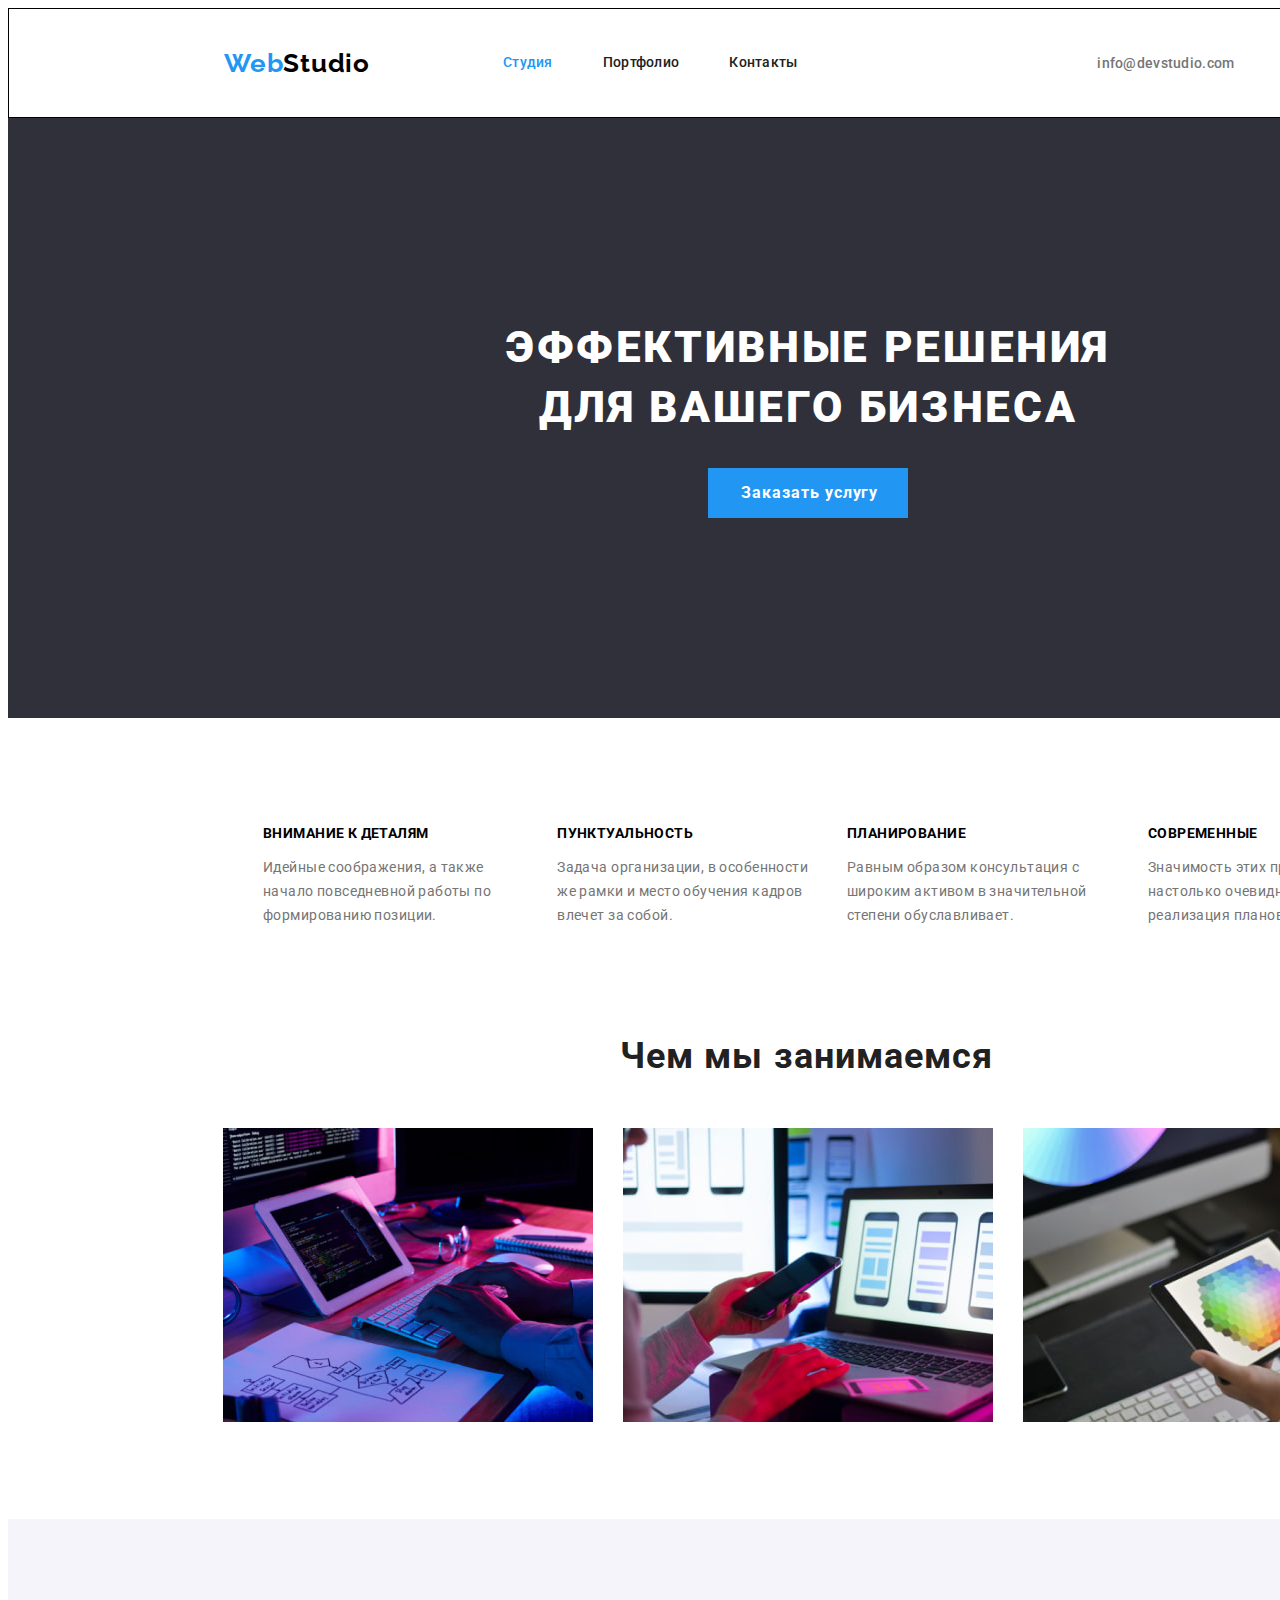
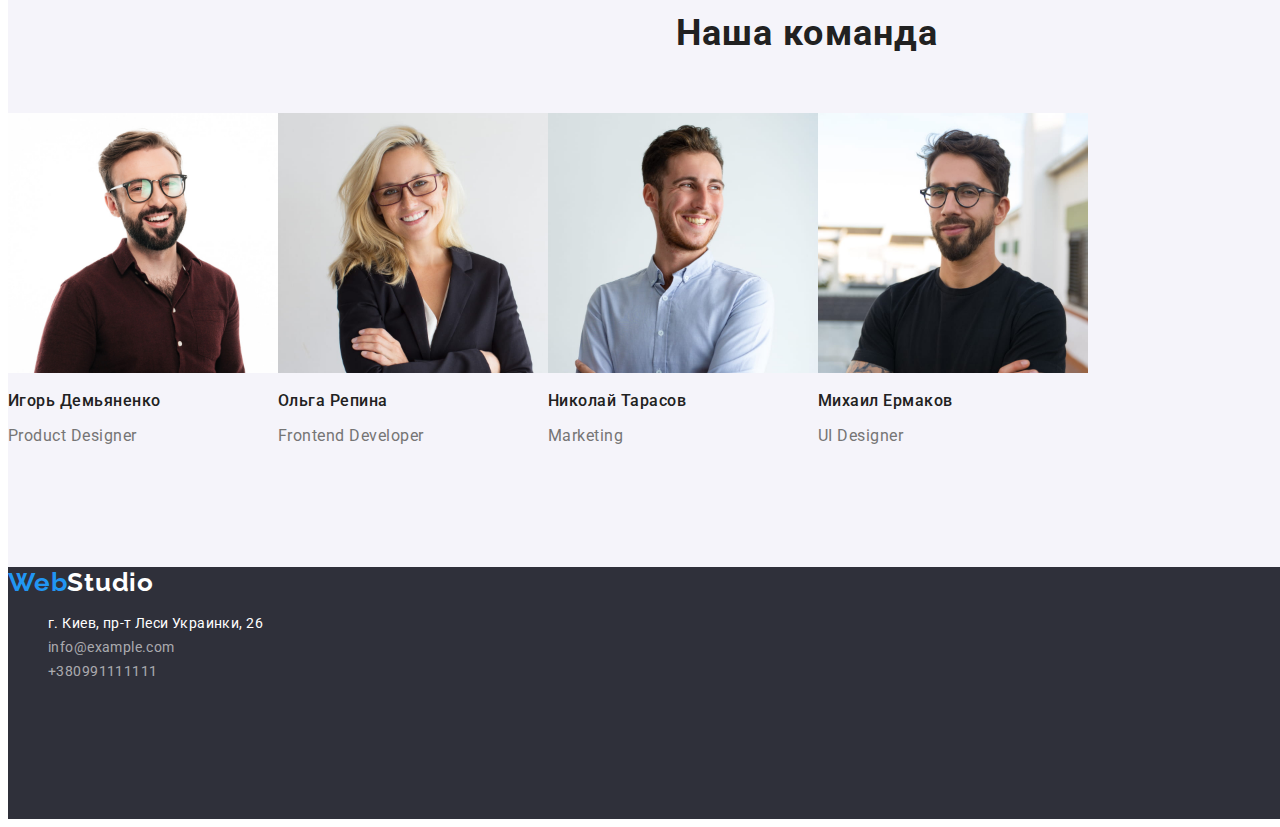
==== index.html @ cb97e9cb "fix" ====
<!DOCTYPE html>
<html lang="en">
<head>
    <meta charset="UTF-8">
    <meta http-equiv="X-UA-Compatible" content="IE=edge">
    <meta name="viewport" content="width=device-width, initial-scale=1.0">
    <title>Студия</title>
    <!-- Fonts -->
    <link
        href="https://fonts.googleapis.com/css2?family=Oleo+Script&family=Raleway:wght@700&family=Roboto:wght@400;500;700;900&display=swap"
        rel="stylesheet"
        />
    <!-- CSS -->
    <link rel="stylesheet" href="./css/styles.css">
</head>
<body >
   
<!-- main header -->
<header>
    <nav class="container nav-flex">
        <!-- main logo -->
        <a  class="studio link" href=""><span class="web link">Web</span>Studio</a>
        <!-- main list -->
        
        <ul class="site-nav list">
            <li class="item"><a class="header-link current link" href="./index.html">Студия</a></li>
            <li class="item"><a class="header-link link" href="./portfolio.html">Портфолио</a></li>
            <li class="item"><a class="header-link link" href="">Контакты</a></li>
        </ul>     
        <!-- main gmail and number -->
            <ul class="auth-nav list">
                <li class="item"><a class="header-number-link link" href="mailto:info@devstudio.com">info@devstudio.com</a></li>
                <li class="item"><a class="header-number-link link" href="tel:+380961111111">+380961111111</a></li>
            </ul>
    </nav>
</header>

<!-- main -->
<main>
        <!-- baner -->
        <section class="hero">
            <h1 class="decision">Эффективные решения <br> для вашего бизнеса</h1>
            <button class="services-button" type="button">Заказать услугу</button>
        </section>
    <!-- section work -->
        <section class="menu">
            <h2 class="visually-hidden">Наши приемущества</h2>
            <ul class="work-exp list">
                <li class="item">
                    <h3 class="h3-Benefits">Внимание к деталям</h3>
                    <p class="p-Benefits">
                        Идейные соображения, а также начало повседневной работы по формированию позиции.
                    </p>
                </li>

                <li class="item">
                    <h3 class="h3-Benefits">Пунктуальность</h3>
                    <p class="p-Benefits">
                        Задача организации, в особенности же рамки и место обучения кадров влечет за собой.
                    </p>
                </li>

                <li class="item">
                    <h3 class="h3-Benefits">Планирование</h3>
                    <p class="p-Benefits">
                        Равным образом консультация с широким активом в значительной степени обуславливает.
                    </p>
                </li>

                <li class="item">
                    <h3 class="h3-Benefits">Современные</h3>
                    <p class="p-Benefits">
                        Значимость этих проблем настолько очевидна, что реализация плановых заданий.
                    </p>
                </li>
            </ul>
        </section>
    <!-- section foto -->
    <section class="our-job">
        <h2 class="work">Чем мы занимаемся</h2>
        <ul class="our-work list">
        <li class="item"><img width="370" src="./image/box-1.1.jpg" alt="Програмирование" /></li>
        <li class="item"><img width="370" src="./image/box-2.1.jpg" alt="Общение с клиентами" /></li>
        <li class="item"><img width="370" src="./image/box-3.1.jpg" alt="Дизайн чево-либо" /></li>
        </ul>
    </section>
    <!-- section team -->
    <section class="team-block">
        <h2 class="team">Наша команда</h2>
        <ul class="tema-list list">
            <li class="item">
                <img width="270" src="./image/box-4.1.jpg" alt="Игорь Демьяненко" />
                <h3 class="name-team">Игорь Демьяненко</h3>
                <p class="position">Product Designer</p>
            </li>

            <li class="item">
                <img width="270" src="./image/box-5.1.jpg" alt="Ольга Репина" />
                <h3 class="name-team">Ольга Репина</h3>
                <p class="position">Frontend Developer</p>
            </li>

            <li class="item">
                <img width="270" src="./image/box-6.1.jpg" alt="Николай Тарасов" />
                <h3 class="name-team">Николай Тарасов</h3>
                <p class="position">Marketing</p>
            </li>

            <li class="item">
                <img width="270" src="./image/box-7.1.jpg" alt="Михаил Ермаков" />
                <h3 class="name-team">Михаил Ермаков</h3>
                <p class="position">UI Designer</p>
            </li>
            
        </ul>
    </section>
</main>

<!-- footer -->
<footer class="footer">

            <a class="studio-footer link" href=""><span class="web-footer link">Web</span>Studio</a>

    <address>
    
        <ul class="list">
            
            <li>
                <a class="maps link" href="https://goo.gl/maps/gABfswNxDDoZ95Qf6" target="_blank" rel="nofollow">г. Киев, пр-т Леси Украинки, 26</a>
            </li>

            <li>
                <a class="footer-number-link link" href="mailto:info@devstudio.com">info@example.com</a>
            </li>

            <li>
                <a class="footer-number-link link" href="tel:+380961111111">+380991111111</a>
            </li>
        </ul>
    </address>
</footer>
</body>
</html>
---- css/styles.css ----
:root{
 --primary-text-color:  #212121;
 --title-text-color:  #757575;
 --accent-color:  #2196F3;
 --button-color:  #F5F4FA;
}
body{
    font-family: 'Roboto', sans-serif;
    color: #000000;
    background-color: #fff;
    font-size: 14px;
    letter-spacing: 0.03em;
    width: 1600px;
}
/* ***************** */
*,
*::after,
*::before{
    box-sizing: border-box;
}
/* ***************** */
address{
    font-style: normal;
}
.list{
    list-style: none;
}
.link{
    text-decoration: none;
}
.visually-hidden {
    position: absolute;
    width: 1px;
    height: 1px;
    margin: -1px;
    border: 0;
    padding: 0;
    white-space: nowrap;
    clip-path: inset(100%);
    clip: rect(0 0 0 0);
    overflow: hidden;
}
/* --------------------------Button--------------------------------- */
.site-nav .header-link{
    color: var(--primary-text-color);
    display: block;
}
.site-nav .header-link:hover,
.site-nav .header-link:focus{
    color: var(--accent-color);
}
.site-nav .header-link.current{
    color: var(--accent-color);
}

.header-number-link{
    font-weight: 500;
    font-size: 14px;
    line-height: 1.14;
    letter-spacing: 0.02em;    
    color: var(--title-text-color);
}
.header-number-link:hover,
.header-number-link:focus{
    color: var(--accent-color);
}
.button-menu-section{
    font-family: 'Roboto', sans-serif;
    font-weight: 500;
    font-size: 16px;
    line-height: 1.62;
    letter-spacing: 0.03em;
    background-color: var(--button-color);
    color: var(--primary-text-color);
    border: 1px solid var(--button-color);
}
.button-menu-section:focus{
    background-color: var(--button-color);
    color: var(--primary-text-color);
    border: 1px solid #000000;
}
.button-menu-section:hover{
    background-color: var(--accent-color);
    color: #fff;
    border: 1px solid var(--accent-color);

}
/* ------------------------------------------------------index main------------------------------------------------- */



.web {
    font-family: 'Raleway';
    font-style: normal;
    font-weight: 700;
    font-size: 26px;
    line-height: 1.19;
    letter-spacing: 0.03em;
    color: var(--accent-color);
}

.studio{
    font-family: 'Raleway';
    font-style: normal;
    font-weight: 700;
    font-size: 26px;
    line-height: 1.19;
    letter-spacing: 0.03em;
    color: #000000;
}

/* all nav */
.nav-flex{
    display: flex;
    align-items: center;
    width: 1600px;
    border: 1px solid #000000;
}
/* ----------site nav---------- */
.site-nav {
    display: flex;
    margin-left: 93px;
}
.container{
    padding-left: 215px;
    padding-right: 215px;

}
.site-nav .item+.item {
    margin-left: 50px;
}
.site-nav {
    padding-top: 32px;
    padding-bottom: 32px;
    font-weight: 500;
    font-size: 14px;
    line-height: 1.14;
    letter-spacing: 0.02em;
}
/* --------auth nav--------- */
.auth-nav{
    display: flex;
    margin-left: auto;
}
.auth-nav .item + .item{
    margin-left: 50px;
}
/* ----------baner---------- */
.hero{
    background-color: #2F303A;
    width: 1600px;
    height: 600px;
}
.decision {
    text-align: center;
    padding: 200px 452px 30px 452px;
    margin: 0 0 0 0;
    font-weight: 900;
    font-size: 44px;
    line-height: 1.36;
    letter-spacing: 0.06em;
    text-transform: uppercase;
    color: #fff;
}
.services-button {
    margin: 0 700px 200px 700px;
    font-family: 'Roboto', sans-serif;
    background-color: var(--accent-color);
    color: #fff;
    border: 1px solid var(--accent-color);
    text-align: center;
    width: 200px;
    height: 50px;
    align-items: center;
    padding-left: 32px;
}

.services-button:hover,
.services-button:focus {
    background-color: #188CE8;
    color: #fff;
}
.services-button {

    font-weight: 700;
    font-size: 16px;
    line-height: 1.87;
    display: flex;
    letter-spacing: 0.06em;
    color: #FFFFFF;
}
/* ----------section work---------- */
.menu{
  margin: 94px 215px;
}
.work-exp{
display: flex;
}
.work-exp .item + .item{
    margin-left: 30px;
}
.h3-Benefits {
    font-weight: 700;
    font-size: 14px;
    line-height: 1.14;
    letter-spacing: 0.03em;
    text-transform: uppercase;
}
.p-Benefits {
    font-size: 14px;
    line-height: 1.71;
    letter-spacing: 0.03em;
    color: var(--title-text-color);
}
/* -----------our-job-------------- */
.our-job{
    margin: 94px 215px;
}
.work {
    font-size: 36px;
    line-height: 1.16;
    letter-spacing: 0.03em;
    color: var(--primary-text-color);
    width: 376px;
    height: 42px;
    margin: 94px 397px 50px 397px;
}

.our-work{
    margin: auto;
    padding: 0;
    display: flex;
}
.our-work .item + .item{
    margin-left: 30px;
    
}

.main{
    margin: 94px 215px;
}
.button-menu-p{
    margin-bottom: 34px;
}
/* ----------------team block------------------ */
.team-block {
    background-color: var(--button-color);
    width: 1600px;
    height: 648px;
}
.team{
    width: 264px;
    height: 42px;
    margin: auto;
    padding-top: 94px;
    padding-bottom: 50px;
    font-size: 36px;
    line-height: 1.16;
    letter-spacing: 0.03em;
    color: var(--primary-text-color);
    
}
.tema-list{


    margin: auto;
    padding: 50px 0 94px 0;
    display: flex;
}
.team-list .item+.item{
    margin-left: 30px;

}
.name-team{
    font-weight: 500;
    font-size: 16px;
    line-height: 1.18;
    letter-spacing: 0.03em;   
    color: var(--primary-text-color);
}
.position{
    font-size: 16px;
    line-height: 1.18;
    letter-spacing: 0.03em;
    color: var(--title-text-color);
}
/* -----------footer---------- */

.web-footer {
    font-family: 'Raleway';
    font-style: normal;
    font-weight: 700;
    font-size: 26px;
    line-height: 1.19;
    letter-spacing: 0.03em;
    color: var(--accent-color);
}
.studio-footer {
    font-family: 'Raleway';
    font-style: normal;
    font-weight: 700;
    font-size: 26px;
    line-height: 1,
        19;
    letter-spacing: 0.03em;
    color: #fff;}
.maps{
    font-weight: 400;
    font-size: 14px;
    line-height: 1.71;
    letter-spacing: 0.03em;
    color: #FFFFFF;
}
.maps:hover,
.maps:focus{
    color: var(--accent-color);
}
.footer-number-link {
    font-weight: 400;
    font-size: 14px;
    line-height: 1.71;
    letter-spacing: 0.03em;
    color: rgba(255, 255, 255, 0.6);
}
.footer-number-link:hover,
.footer-number-link:focus {
    color: var(--accent-color);
}
.footer {
    background-color: #2F303A;
    width: 1600px;
    height: 252px;
}
/* - */
.job{
    font-weight: 700;
    font-size: 18px;
    line-height: 2;
    letter-spacing: 0.06em;   
    color: var(--primary-text-color);
}  
 .sites{
    font-size: 16px;
    line-height: 1.87;
    letter-spacing: 0.03em;
    color: var(--title-text-color);
 }
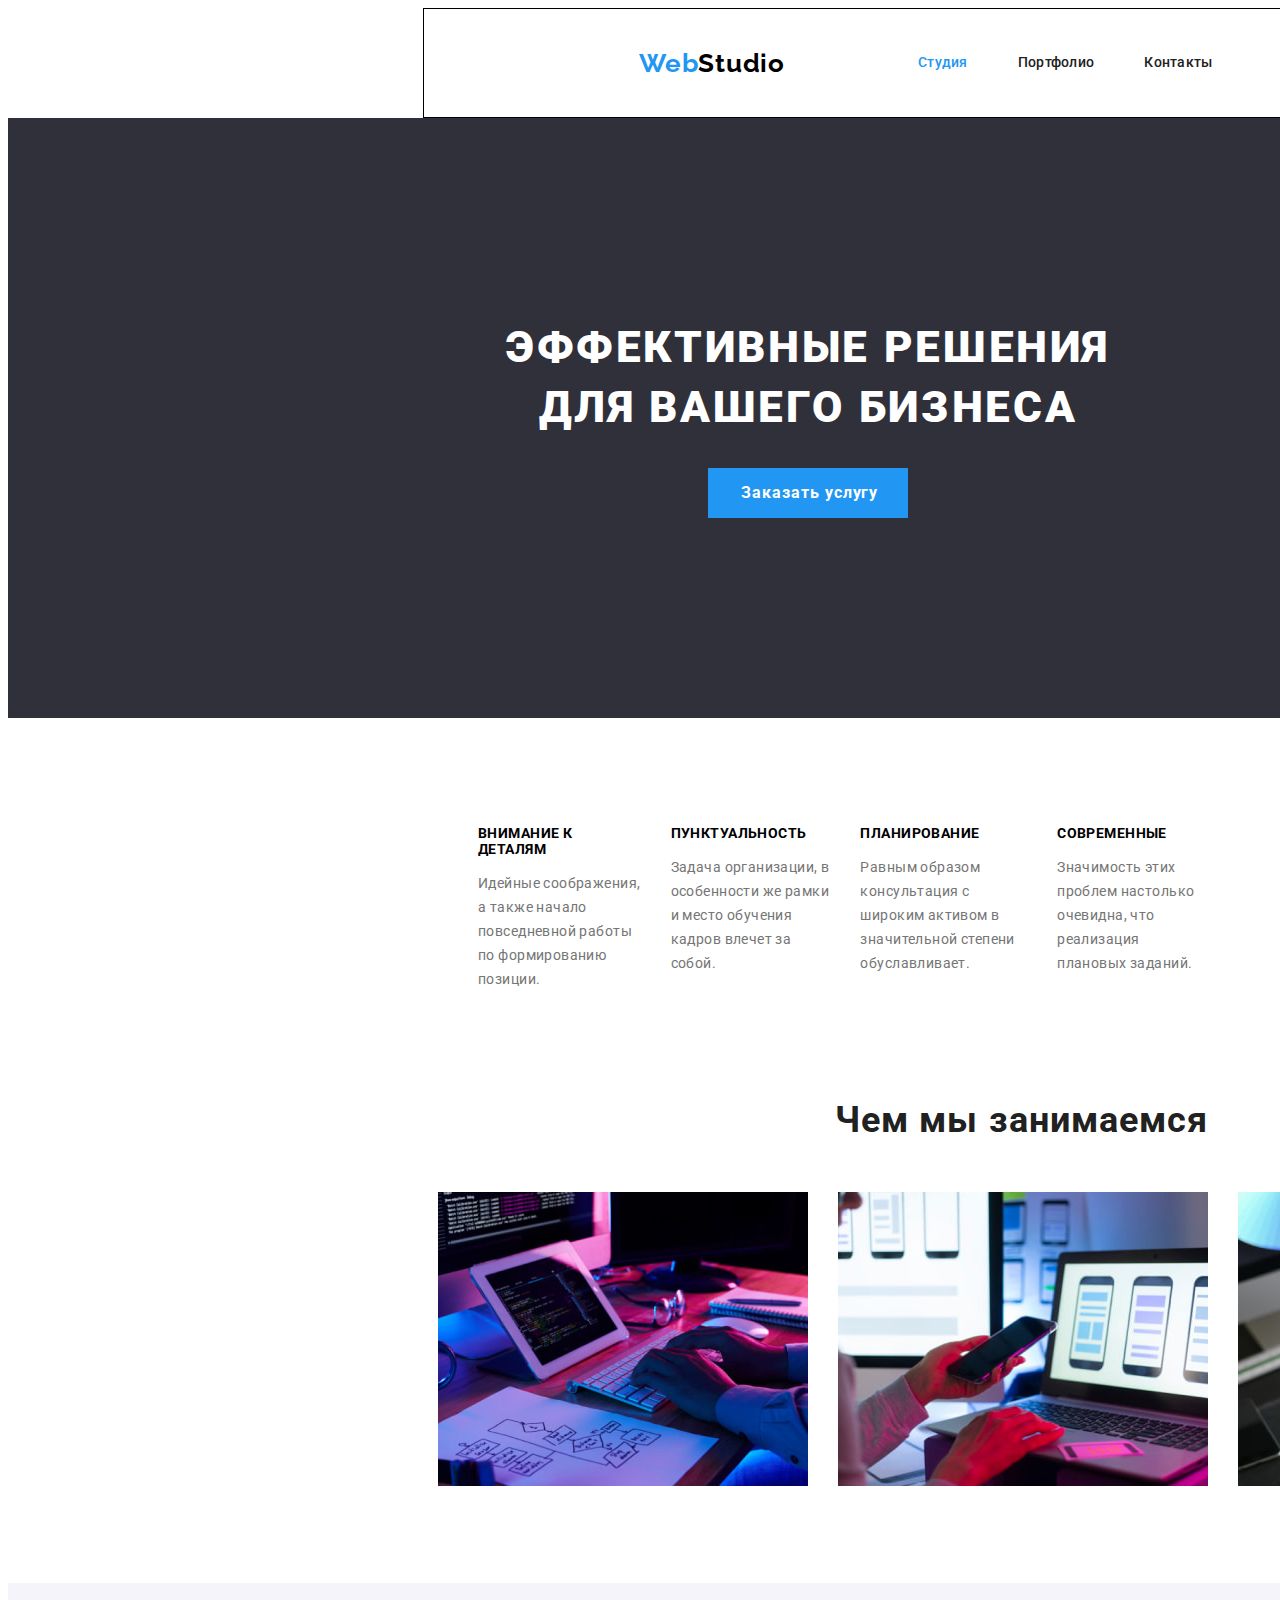
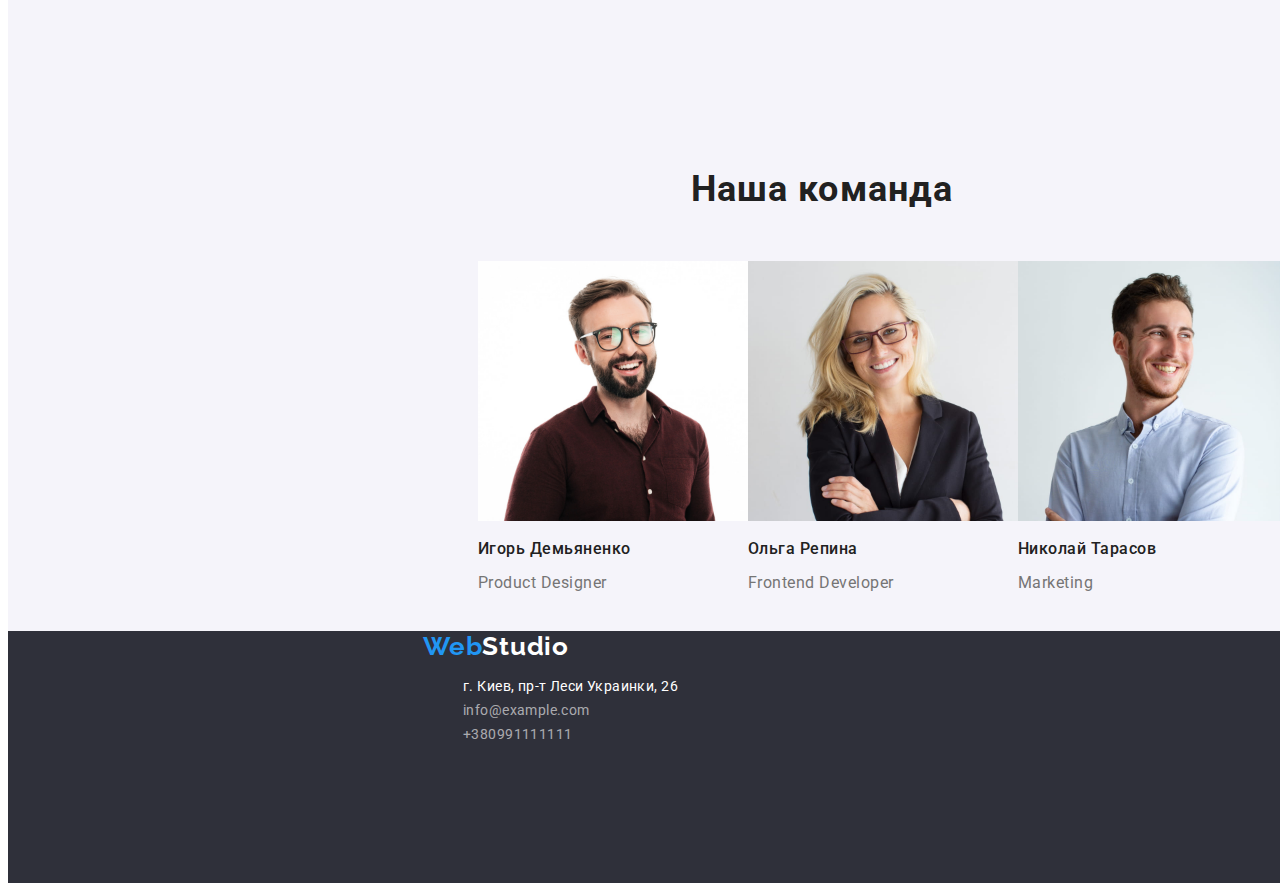
==== commit 93875b98: "fix" ====
--- a/index.html
+++ b/index.html
@@ -17,33 +17,38 @@
    
 <!-- main header -->
 <header>
-    <nav class="container nav-flex">
-        <!-- main logo -->
-        <a  class="studio link" href=""><span class="web link">Web</span>Studio</a>
-        <!-- main list -->
+    <div class="container">
+        <nav class="container nav-flex">
+            <!-- main logo -->
+            <a class="studio link" href=""><span class="web link">Web</span>Studio</a>
+            <!-- main list -->
         
-        <ul class="site-nav list">
-            <li class="item"><a class="header-link current link" href="./index.html">Студия</a></li>
-            <li class="item"><a class="header-link link" href="./portfolio.html">Портфолио</a></li>
-            <li class="item"><a class="header-link link" href="">Контакты</a></li>
-        </ul>     
-        <!-- main gmail and number -->
+            <ul class="site-nav list">
+                <li class="item"><a class="header-link current link" href="./index.html">Студия</a></li>
+                <li class="item"><a class="header-link link" href="./portfolio.html">Портфолио</a></li>
+                <li class="item"><a class="header-link link" href="">Контакты</a></li>
+            </ul>
+            <!-- main gmail and number -->
             <ul class="auth-nav list">
                 <li class="item"><a class="header-number-link link" href="mailto:info@devstudio.com">info@devstudio.com</a></li>
                 <li class="item"><a class="header-number-link link" href="tel:+380961111111">+380961111111</a></li>
             </ul>
-    </nav>
+        </nav>
+    </div>
 </header>
 
 <!-- main -->
 <main>
-        <!-- baner -->
-        <section class="hero">
+    <!-- baner -->
+    <section class="hero">
+        <div>
             <h1 class="decision">Эффективные решения <br> для вашего бизнеса</h1>
             <button class="services-button" type="button">Заказать услугу</button>
-        </section>
+        </div>
+    </section>
     <!-- section work -->
-        <section class="menu">
+    <section class="menu">
+        <div class="container">
             <h2 class="visually-hidden">Наши приемущества</h2>
             <ul class="work-exp list">
                 <li class="item">
@@ -52,21 +57,21 @@
                         Идейные соображения, а также начало повседневной работы по формированию позиции.
                     </p>
                 </li>
-
+            
                 <li class="item">
                     <h3 class="h3-Benefits">Пунктуальность</h3>
                     <p class="p-Benefits">
                         Задача организации, в особенности же рамки и место обучения кадров влечет за собой.
                     </p>
                 </li>
-
+            
                 <li class="item">
                     <h3 class="h3-Benefits">Планирование</h3>
                     <p class="p-Benefits">
                         Равным образом консультация с широким активом в значительной степени обуславливает.
                     </p>
                 </li>
-
+            
                 <li class="item">
                     <h3 class="h3-Benefits">Современные</h3>
                     <p class="p-Benefits">
@@ -74,70 +79,77 @@
                     </p>
                 </li>
             </ul>
-        </section>
+        </div>
+    </section>
     <!-- section foto -->
     <section class="our-job">
-        <h2 class="work">Чем мы занимаемся</h2>
-        <ul class="our-work list">
-        <li class="item"><img width="370" src="./image/box-1.1.jpg" alt="Програмирование" /></li>
-        <li class="item"><img width="370" src="./image/box-2.1.jpg" alt="Общение с клиентами" /></li>
-        <li class="item"><img width="370" src="./image/box-3.1.jpg" alt="Дизайн чево-либо" /></li>
-        </ul>
+        <div class="container">
+            <h2 class="work">Чем мы занимаемся</h2>
+            <ul class="our-work list">
+                <li class="item"><img width="370" src="./image/box-1.1.jpg" alt="Програмирование" /></li>
+                <li class="item"><img width="370" src="./image/box-2.1.jpg" alt="Общение с клиентами" /></li>
+                <li class="item"><img width="370" src="./image/box-3.1.jpg" alt="Дизайн чево-либо" /></li>
+            </ul>
+        </div>
     </section>
     <!-- section team -->
     <section class="team-block">
-        <h2 class="team">Наша команда</h2>
-        <ul class="tema-list list">
-            <li class="item">
-                <img width="270" src="./image/box-4.1.jpg" alt="Игорь Демьяненко" />
-                <h3 class="name-team">Игорь Демьяненко</h3>
-                <p class="position">Product Designer</p>
-            </li>
-
-            <li class="item">
-                <img width="270" src="./image/box-5.1.jpg" alt="Ольга Репина" />
-                <h3 class="name-team">Ольга Репина</h3>
-                <p class="position">Frontend Developer</p>
-            </li>
-
-            <li class="item">
-                <img width="270" src="./image/box-6.1.jpg" alt="Николай Тарасов" />
-                <h3 class="name-team">Николай Тарасов</h3>
-                <p class="position">Marketing</p>
-            </li>
-
-            <li class="item">
-                <img width="270" src="./image/box-7.1.jpg" alt="Михаил Ермаков" />
-                <h3 class="name-team">Михаил Ермаков</h3>
-                <p class="position">UI Designer</p>
-            </li>
+        <div class="container">
+            <h2 class="team">Наша команда</h2>
+            <ul class="tema-list list">
+                <li class="item">
+                    <img width="270" src="./image/box-4.1.jpg" alt="Игорь Демьяненко" />
+                    <h3 class="name-team">Игорь Демьяненко</h3>
+                    <p class="position">Product Designer</p>
+                </li>
             
-        </ul>
+                <li class="item">
+                    <img width="270" src="./image/box-5.1.jpg" alt="Ольга Репина" />
+                    <h3 class="name-team">Ольга Репина</h3>
+                    <p class="position">Frontend Developer</p>
+                </li>
+            
+                <li class="item">
+                    <img width="270" src="./image/box-6.1.jpg" alt="Николай Тарасов" />
+                    <h3 class="name-team">Николай Тарасов</h3>
+                    <p class="position">Marketing</p>
+                </li>
+            
+                <li class="item">
+                    <img width="270" src="./image/box-7.1.jpg" alt="Михаил Ермаков" />
+                    <h3 class="name-team">Михаил Ермаков</h3>
+                    <p class="position">UI Designer</p>
+                </li>
+            
+            </ul>
+        </div>
     </section>
 </main>
 
 <!-- footer -->
 <footer class="footer">
-
+        <div class="container">
             <a class="studio-footer link" href=""><span class="web-footer link">Web</span>Studio</a>
-
-    <address>
-    
-        <ul class="list">
             
-            <li>
-                <a class="maps link" href="https://goo.gl/maps/gABfswNxDDoZ95Qf6" target="_blank" rel="nofollow">г. Киев, пр-т Леси Украинки, 26</a>
-            </li>
-
-            <li>
-                <a class="footer-number-link link" href="mailto:info@devstudio.com">info@example.com</a>
-            </li>
-
-            <li>
-                <a class="footer-number-link link" href="tel:+380961111111">+380991111111</a>
-            </li>
-        </ul>
-    </address>
+            <address>
+            
+                <ul class="list">
+            
+                    <li>
+                        <a class="maps link" href="https://goo.gl/maps/gABfswNxDDoZ95Qf6" target="_blank" rel="nofollow">г. Киев,
+                            пр-т Леси Украинки, 26</a>
+                    </li>
+            
+                    <li>
+                        <a class="footer-number-link link" href="mailto:info@devstudio.com">info@example.com</a>
+                    </li>
+            
+                    <li>
+                        <a class="footer-number-link link" href="tel:+380961111111">+380991111111</a>
+                    </li>
+                </ul>
+            </address>
+        </div>
 </footer>
 </body>
 </html>--- a/css/styles.css
+++ b/css/styles.css
@@ -11,6 +11,11 @@
     font-size: 14px;
     letter-spacing: 0.03em;
     width: 1600px;
+}
+.container {
+    width: 1200px;
+    padding: 0 15px;
+    margin: 0 auto;
 }
 /* ***************** */
 *,
@@ -64,27 +69,7 @@
 .header-number-link:focus{
     color: var(--accent-color);
 }
-.button-menu-section{
-    font-family: 'Roboto', sans-serif;
-    font-weight: 500;
-    font-size: 16px;
-    line-height: 1.62;
-    letter-spacing: 0.03em;
-    background-color: var(--button-color);
-    color: var(--primary-text-color);
-    border: 1px solid var(--button-color);
-}
-.button-menu-section:focus{
-    background-color: var(--button-color);
-    color: var(--primary-text-color);
-    border: 1px solid #000000;
-}
-.button-menu-section:hover{
-    background-color: var(--accent-color);
-    color: #fff;
-    border: 1px solid var(--accent-color);
-
-}
+
 /* ------------------------------------------------------index main------------------------------------------------- */
 
 
@@ -245,6 +230,7 @@
 /* ----------------team block------------------ */
 .team-block {
     background-color: var(--button-color);
+    padding: 186px 215px 94px 215px;
     width: 1600px;
     height: 648px;
 }
@@ -252,23 +238,21 @@
     width: 264px;
     height: 42px;
     margin: auto;
-    padding-top: 94px;
-    padding-bottom: 50px;
+    margin-bottom: 50px;
     font-size: 36px;
     line-height: 1.16;
     letter-spacing: 0.03em;
     color: var(--primary-text-color);
     
 }
+
 .tema-list{
-
-
-    margin: auto;
-    padding: 50px 0 94px 0;
-    display: flex;
-}
-.team-list .item+.item{
-    margin-left: 30px;
+display: flex;
+
+
+}
+.team-list .item:last-child{
+    margin-right: 30px;
 
 }
 .name-team{
@@ -331,6 +315,66 @@
     width: 1600px;
     height: 252px;
 }
+/* ----------------------portfolio-------------- */
+
+/* button--------------- */
+.button-section{
+    padding-top: 94px;
+    padding-bottom: 34px;
+}
+.button-section .list{
+    display: flex;
+    align-items: center;
+    justify-content: center;
+}
+.button-section .filter-button{
+    margin-right: 8px;
+}
+
+.filter-button {
+    padding: 6px 22px;
+    font-family: 'Roboto', sans-serif;
+    font-weight: 500;
+    font-size: 16px;
+    line-height: 1.62;
+    letter-spacing: 0.03em;
+    background-color: var(--button-color);
+    color: var(--primary-text-color);
+    border: 1px solid var(--button-color);
+}
+
+.filter-button:focus {
+    background-color: var(--button-color);
+    color: var(--primary-text-color);
+    border: 1px solid #000000;
+}
+
+.filter-button:hover {
+    background-color: var(--accent-color);
+    color: #fff;
+    border: 1px solid var(--accent-color);
+
+}
+/* --------job-list---------- */
+.job-container {
+    width: 1230px;
+    padding-left: 15px;
+    padding-right: 15px;
+    margin-right: auto;
+    margin-left: auto;
+}
+.job-list{
+    display: flex;
+    flex-wrap: wrap;
+}
+.job-item{
+    width: 370px;
+    margin-right: 30px;
+}
+.job-item:nth-child(3n) {
+    margin-right: 0px;
+}
+
 /* - */
 .job{
     font-weight: 700;
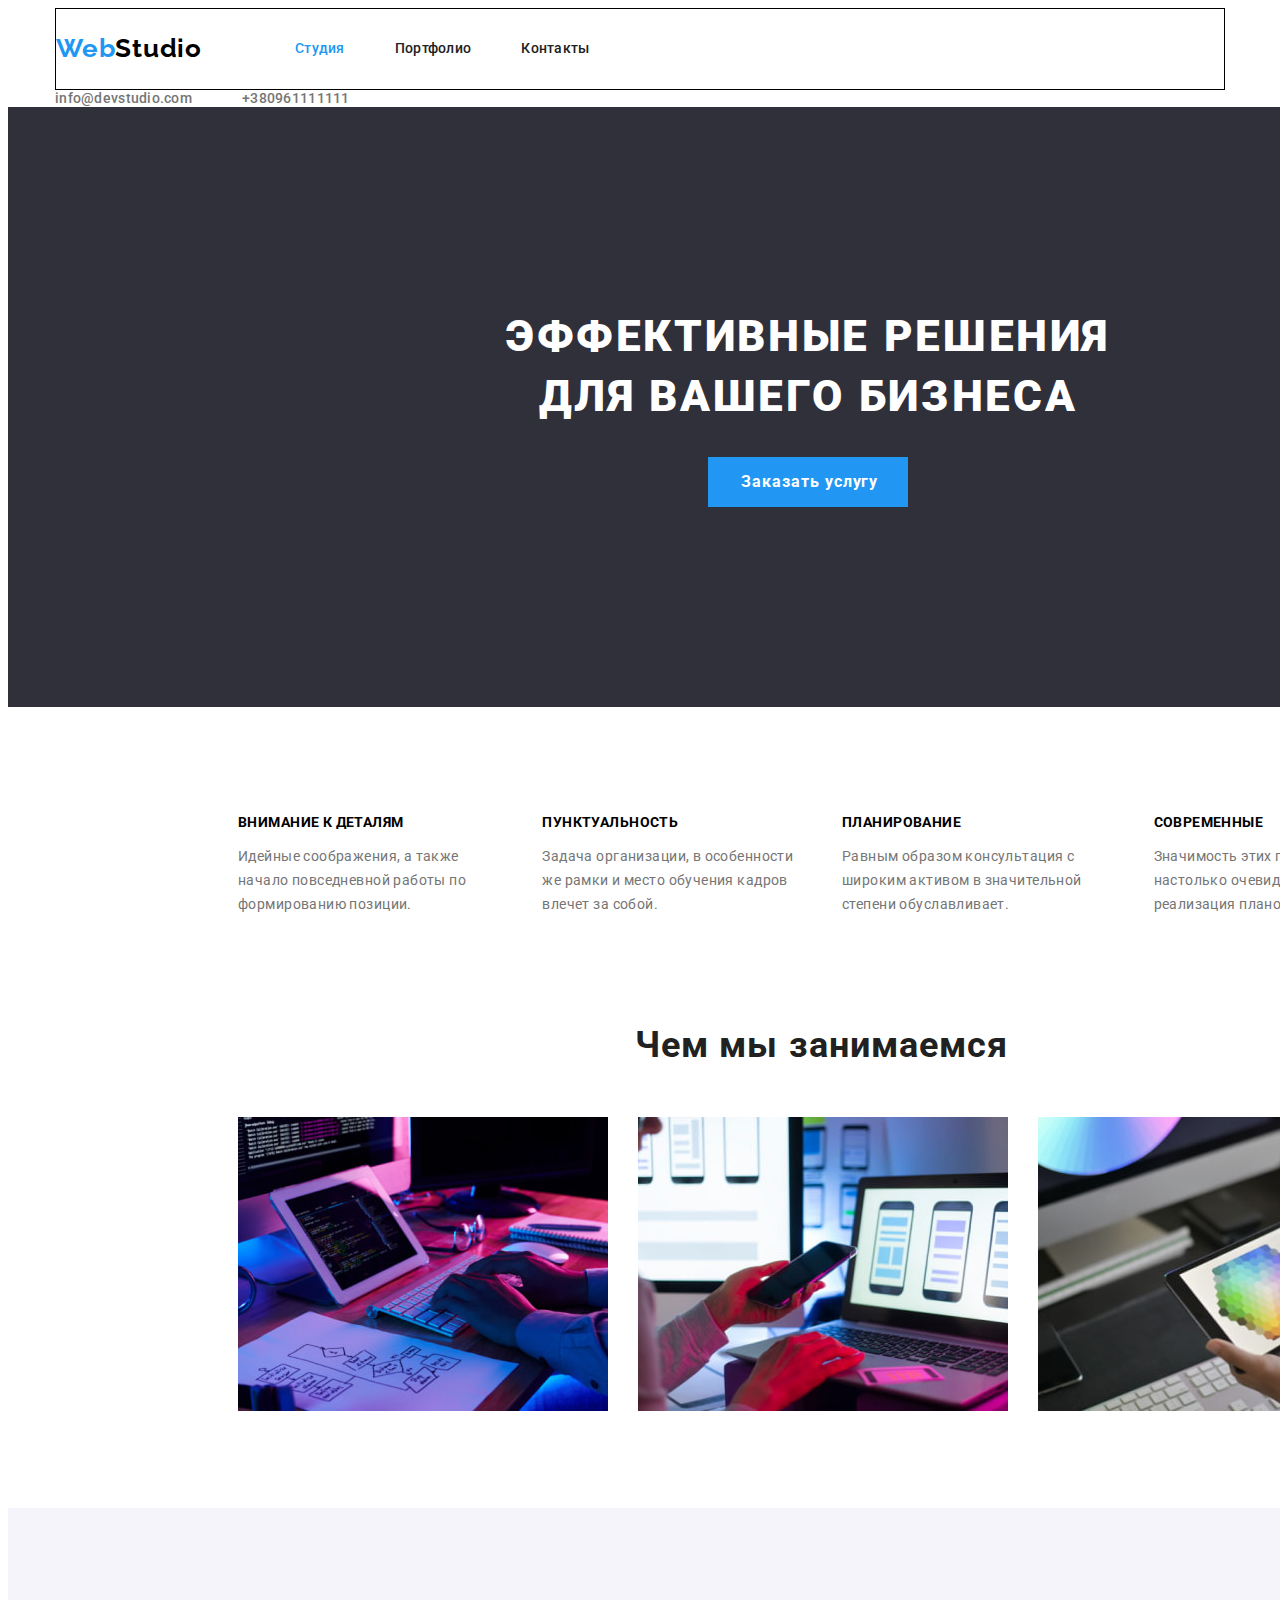
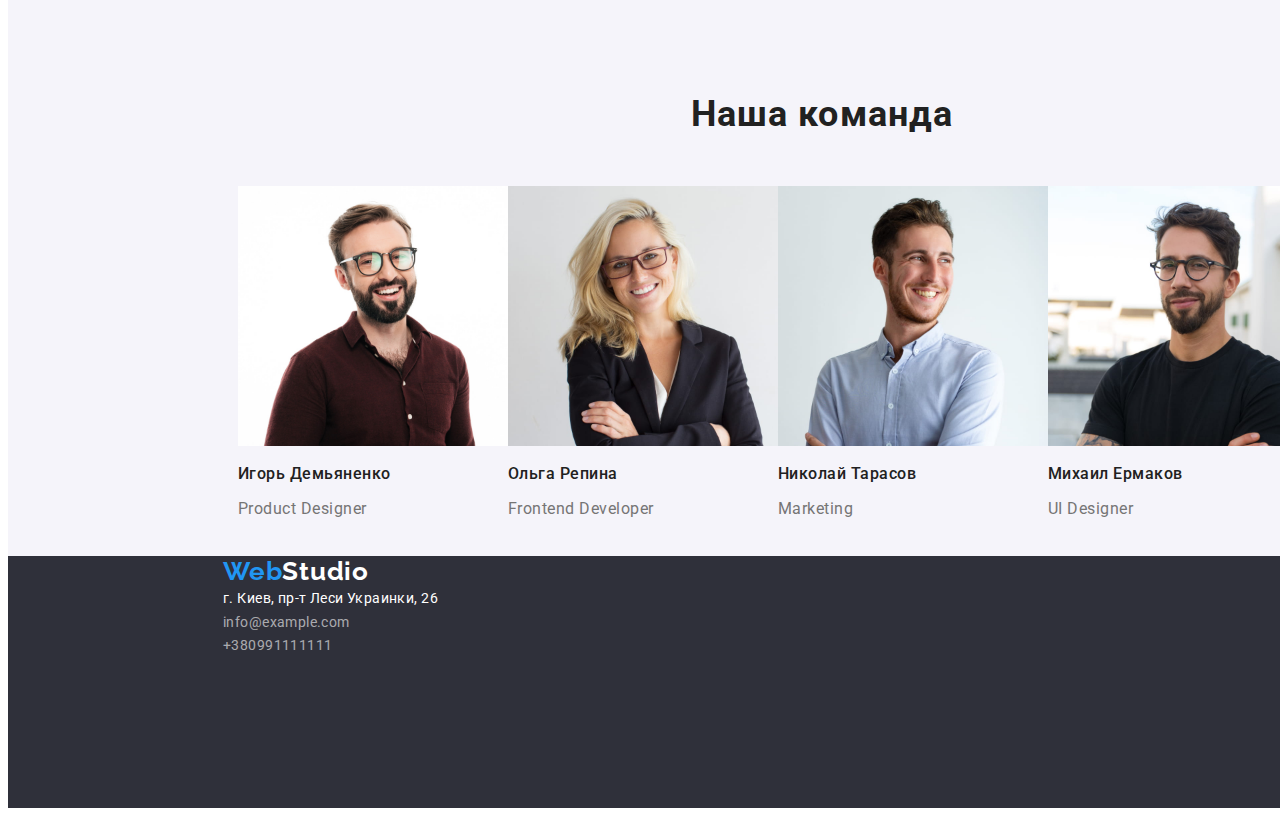
==== commit 9153f522: "fix" ====
--- a/index.html
+++ b/index.html
@@ -18,7 +18,7 @@
 <!-- main header -->
 <header>
     <div class="container">
-        <nav class="container nav-flex">
+        <nav class="nav-flex">
             <!-- main logo -->
             <a class="studio link" href=""><span class="web link">Web</span>Studio</a>
             <!-- main list -->
@@ -28,12 +28,12 @@
                 <li class="item"><a class="header-link link" href="./portfolio.html">Портфолио</a></li>
                 <li class="item"><a class="header-link link" href="">Контакты</a></li>
             </ul>
+        </nav>
             <!-- main gmail and number -->
             <ul class="auth-nav list">
                 <li class="item"><a class="header-number-link link" href="mailto:info@devstudio.com">info@devstudio.com</a></li>
                 <li class="item"><a class="header-number-link link" href="tel:+380961111111">+380961111111</a></li>
             </ul>
-        </nav>
     </div>
 </header>
 
--- a/css/styles.css
+++ b/css/styles.css
@@ -10,7 +10,6 @@
     background-color: #fff;
     font-size: 14px;
     letter-spacing: 0.03em;
-    width: 1600px;
 }
 .container {
     width: 1200px;
@@ -29,6 +28,8 @@
 }
 .list{
     list-style: none;
+    padding-left: 0;
+    margin: 0;
 }
 .link{
     text-decoration: none;
@@ -75,6 +76,8 @@
 
 
 .web {
+    padding-top: 24px;
+    padding-bottom: 25px;
     font-family: 'Raleway';
     font-style: normal;
     font-weight: 700;
@@ -85,6 +88,8 @@
 }
 
 .studio{
+    padding-top: 24px;
+    padding-bottom: 25px;
     font-family: 'Raleway';
     font-style: normal;
     font-weight: 700;
@@ -95,33 +100,25 @@
 }
 
 /* all nav */
+
 .nav-flex{
     display: flex;
     align-items: center;
-    width: 1600px;
     border: 1px solid #000000;
 }
 /* ----------site nav---------- */
 .site-nav {
     display: flex;
     margin-left: 93px;
-}
-.container{
-    padding-left: 215px;
-    padding-right: 215px;
-
+    font-weight: 500;
+    font-size: 14px;
+    line-height: 1.14;
+    letter-spacing: 0.02em;
 }
 .site-nav .item+.item {
     margin-left: 50px;
 }
-.site-nav {
-    padding-top: 32px;
-    padding-bottom: 32px;
-    font-weight: 500;
-    font-size: 14px;
-    line-height: 1.14;
-    letter-spacing: 0.02em;
-}
+
 /* --------auth nav--------- */
 .auth-nav{
     display: flex;
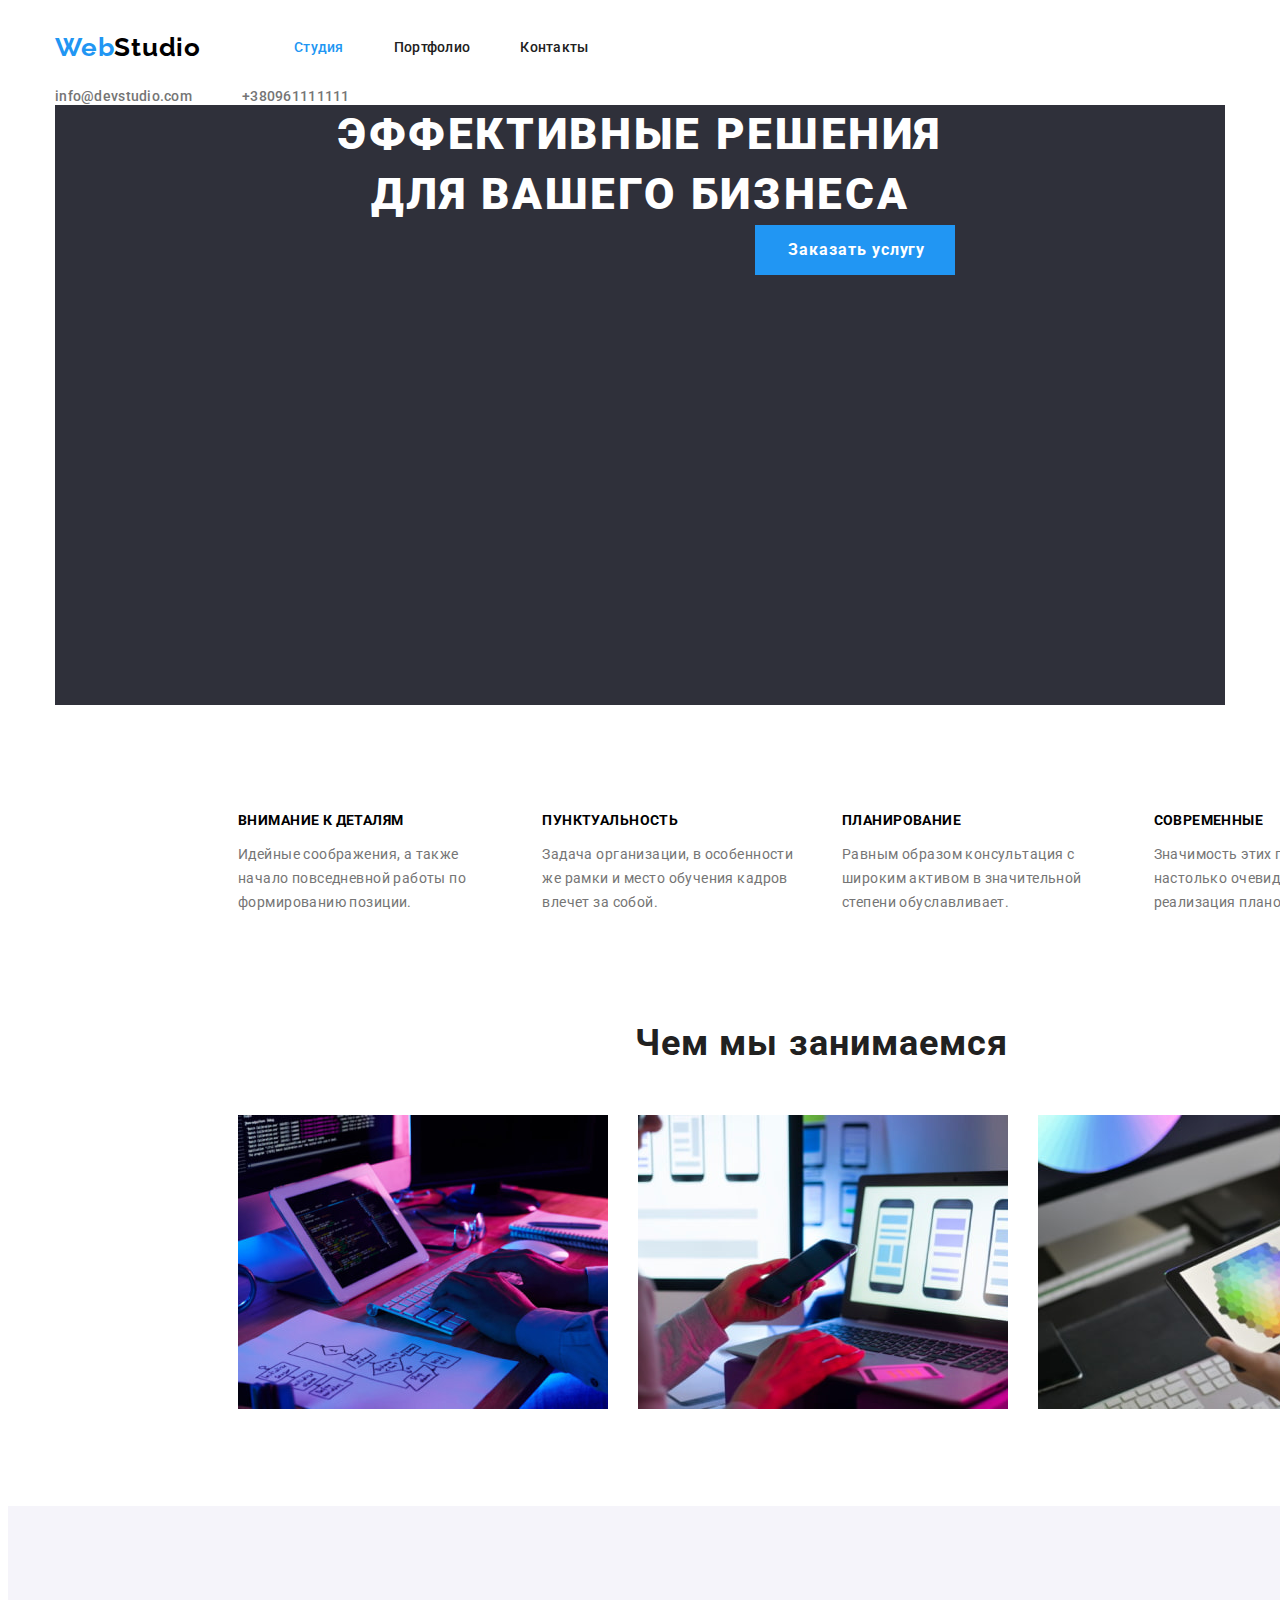
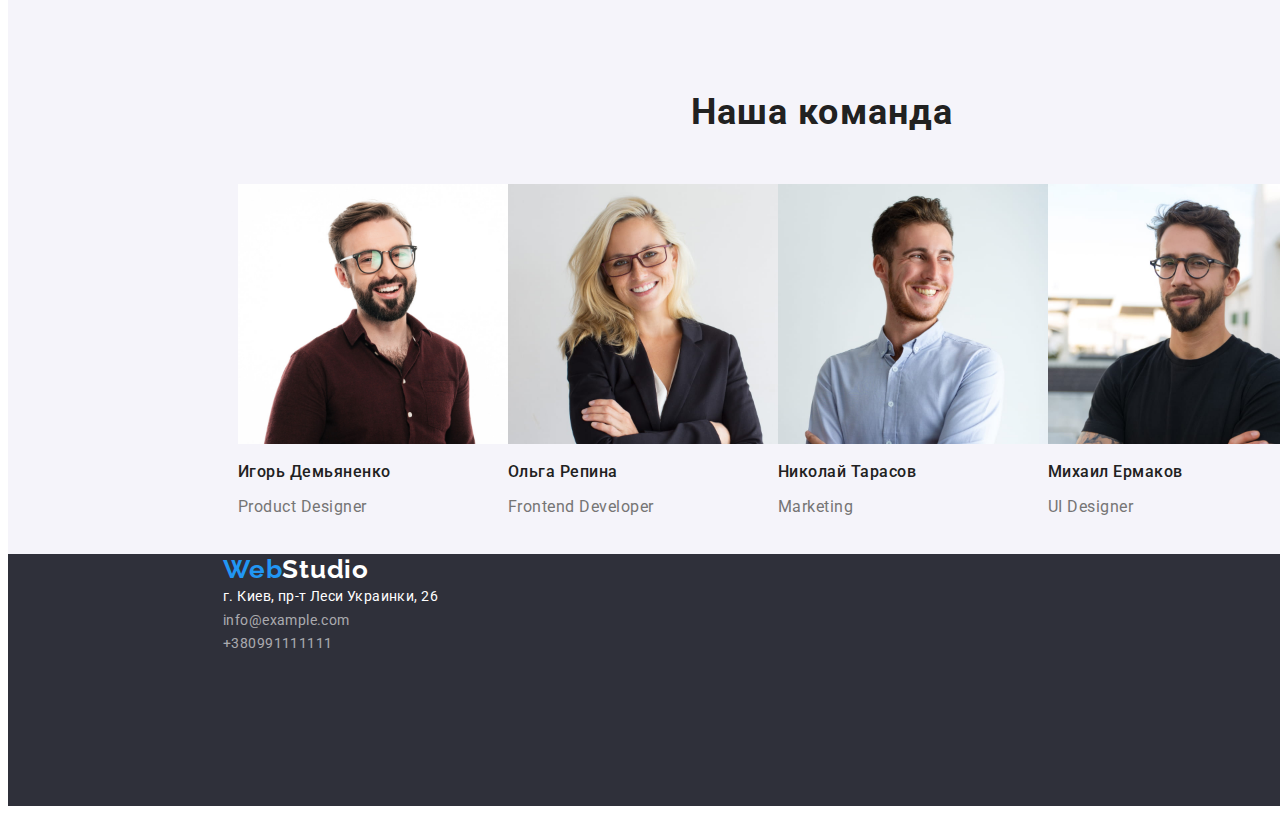
==== commit 7708f6be: "fix" ====
--- a/index.html
+++ b/index.html
@@ -40,12 +40,12 @@
 <!-- main -->
 <main>
     <!-- baner -->
+    <div class="container">
     <section class="hero">
-        <div>
             <h1 class="decision">Эффективные решения <br> для вашего бизнеса</h1>
             <button class="services-button" type="button">Заказать услугу</button>
-        </div>
     </section>
+    </div>
     <!-- section work -->
     <section class="menu">
         <div class="container">
--- a/css/styles.css
+++ b/css/styles.css
@@ -100,11 +100,10 @@
 }
 
 /* all nav */
-
 .nav-flex{
     display: flex;
     align-items: center;
-    border: 1px solid #000000;
+
 }
 /* ----------site nav---------- */
 .site-nav {
@@ -122,20 +121,18 @@
 /* --------auth nav--------- */
 .auth-nav{
     display: flex;
-    margin-left: auto;
-}
-.auth-nav .item + .item{
+    align-items: center;
+}
+.auth-nav .item+.item {
     margin-left: 50px;
 }
 /* ----------baner---------- */
 .hero{
     background-color: #2F303A;
-    width: 1600px;
     height: 600px;
 }
 .decision {
     text-align: center;
-    padding: 200px 452px 30px 452px;
     margin: 0 0 0 0;
     font-weight: 900;
     font-size: 44px;
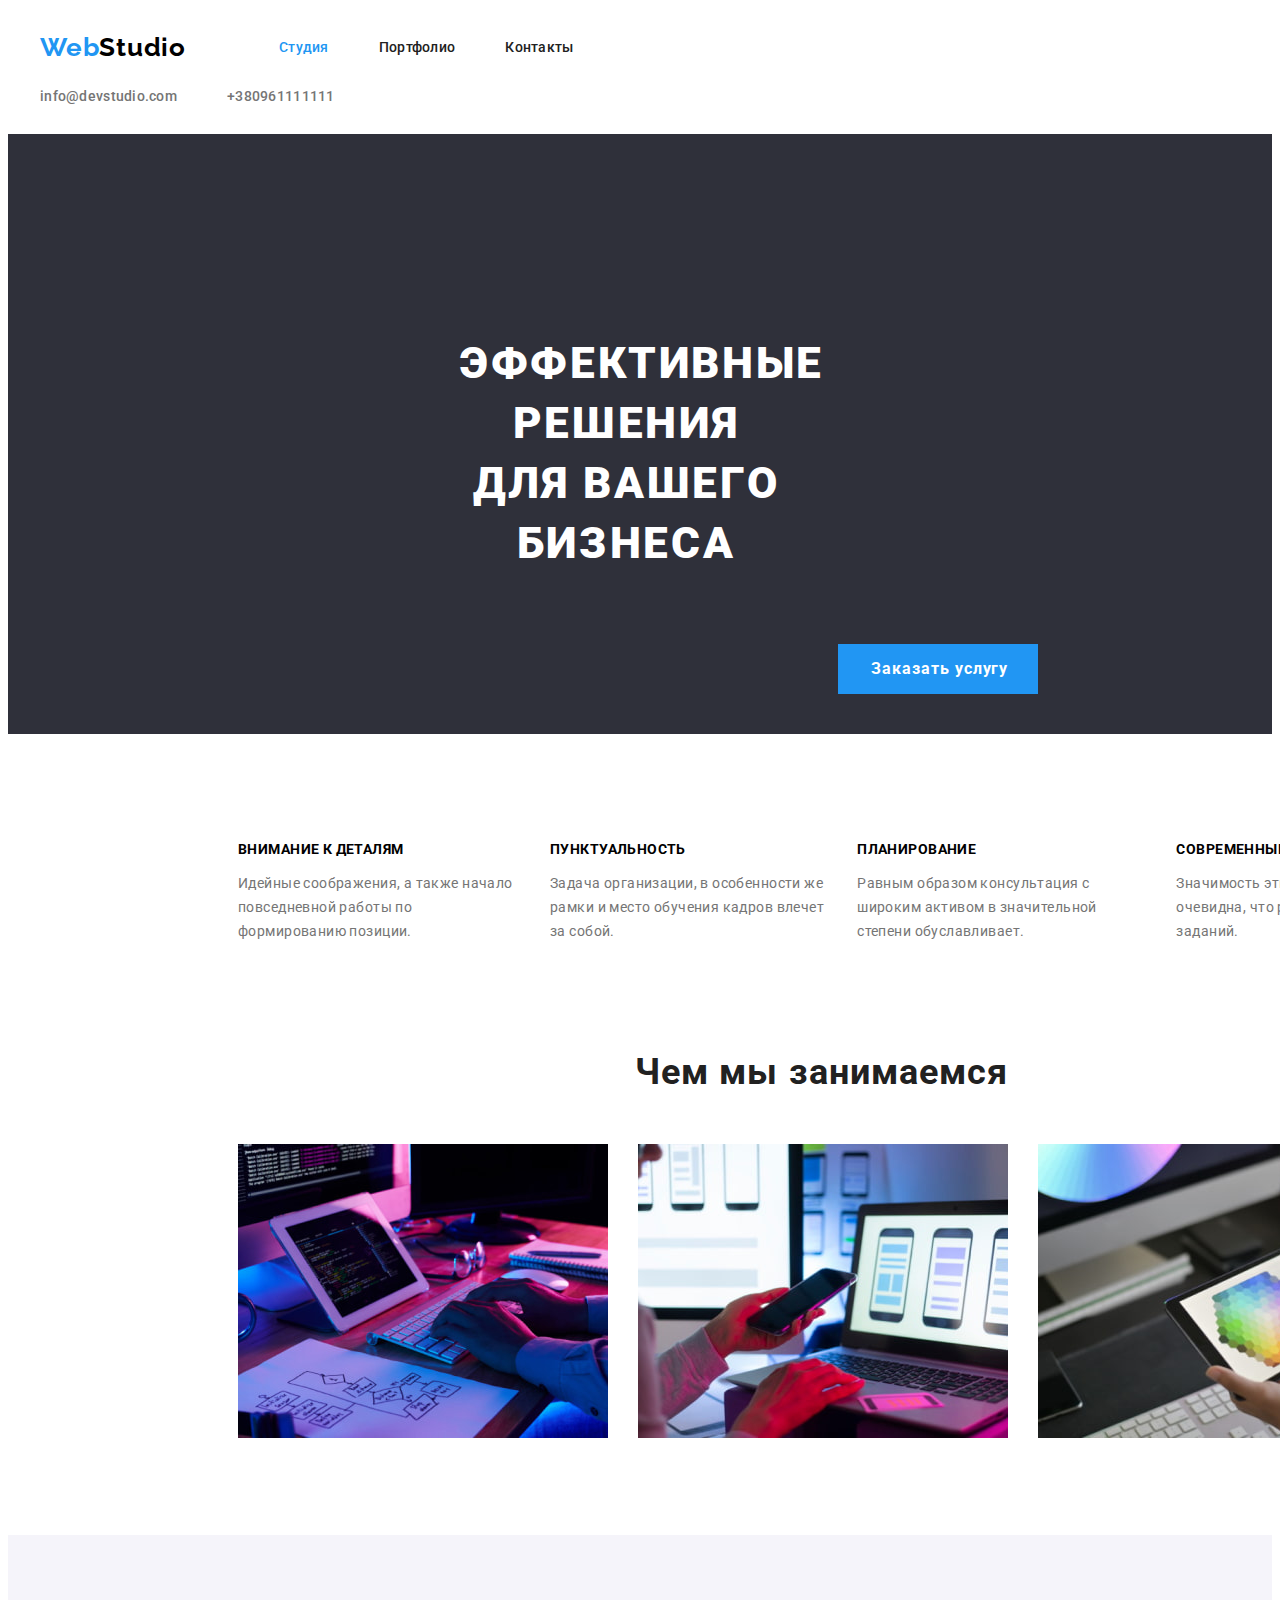
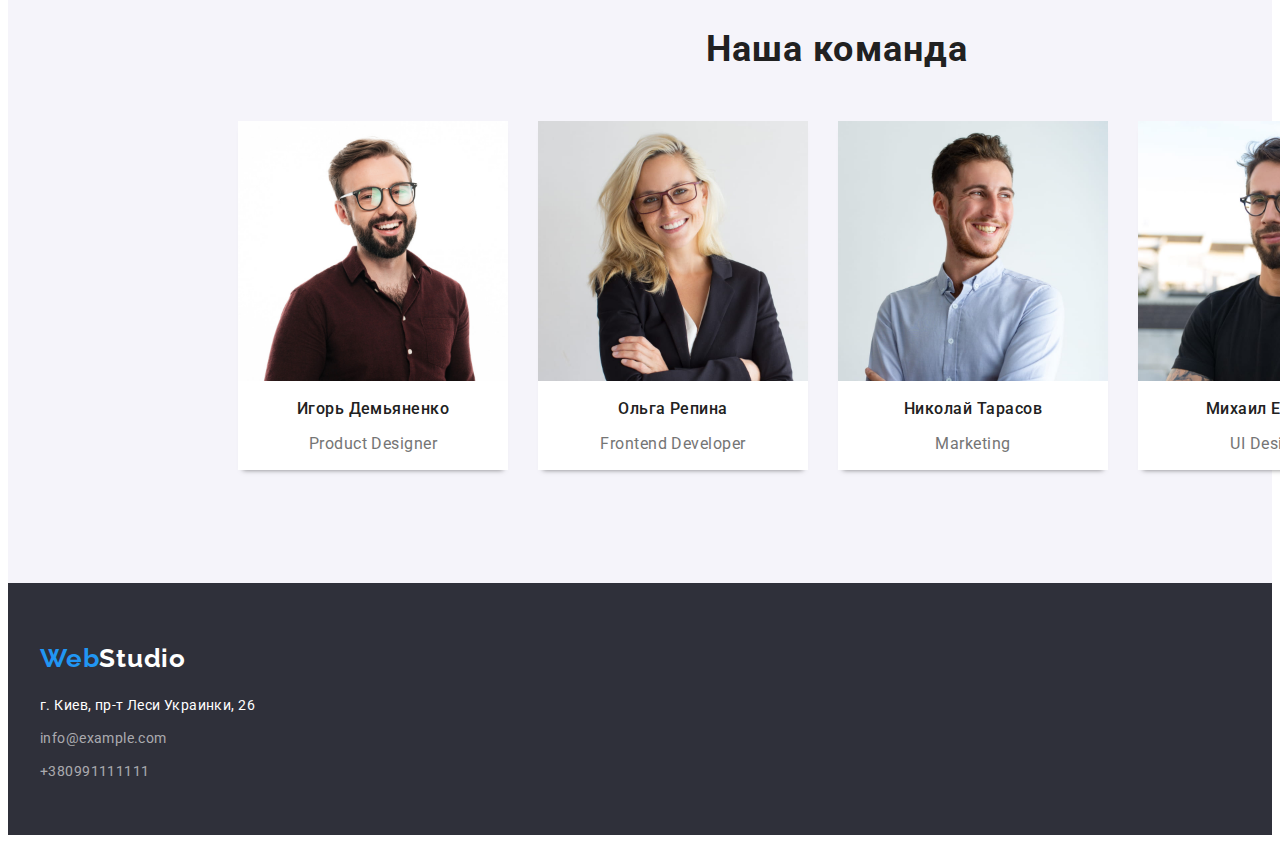
==== commit f60d7a9b: "fix" ====
--- a/index.html
+++ b/index.html
@@ -40,7 +40,7 @@
 <!-- main -->
 <main>
     <!-- baner -->
-    <div class="container">
+    <div>
     <section class="hero">
             <h1 class="decision">Эффективные решения <br> для вашего бизнеса</h1>
             <button class="services-button" type="button">Заказать услугу</button>
@@ -131,20 +131,20 @@
         <div class="container">
             <a class="studio-footer link" href=""><span class="web-footer link">Web</span>Studio</a>
             
-            <address>
+            <address class="footer-address">
             
-                <ul class="list">
+                <ul class="address-list list">
             
-                    <li>
+                    <li class="item">
                         <a class="maps link" href="https://goo.gl/maps/gABfswNxDDoZ95Qf6" target="_blank" rel="nofollow">г. Киев,
                             пр-т Леси Украинки, 26</a>
                     </li>
             
-                    <li>
+                    <li class="item">
                         <a class="footer-number-link link" href="mailto:info@devstudio.com">info@example.com</a>
                     </li>
             
-                    <li>
+                    <li class="item">
                         <a class="footer-number-link link" href="tel:+380961111111">+380991111111</a>
                     </li>
                 </ul>
--- a/css/styles.css
+++ b/css/styles.css
@@ -12,9 +12,11 @@
     letter-spacing: 0.03em;
 }
 .container {
-    width: 1200px;
-    padding: 0 15px;
-    margin: 0 auto;
+    width: 1230px;
+    padding-left: 15px;
+    padding-right: 15px;
+    margin-right: auto;
+    margin-left: auto;
 }
 /* ***************** */
 *,
@@ -130,10 +132,11 @@
 .hero{
     background-color: #2F303A;
     height: 600px;
+    
 }
 .decision {
+    padding: 200px 480px 30px 452px;
     text-align: center;
-    margin: 0 0 0 0;
     font-weight: 900;
     font-size: 44px;
     line-height: 1.36;
@@ -142,7 +145,7 @@
     color: #fff;
 }
 .services-button {
-    margin: 0 700px 200px 700px;
+    margin: 40px 700px 200px 830px;
     font-family: 'Roboto', sans-serif;
     background-color: var(--accent-color);
     color: #fff;
@@ -214,18 +217,13 @@
     margin-left: 30px;
     
 }
-
-.main{
-    margin: 94px 215px;
-}
 .button-menu-p{
     margin-bottom: 34px;
 }
 /* ----------------team block------------------ */
 .team-block {
     background-color: var(--button-color);
-    padding: 186px 215px 94px 215px;
-    width: 1600px;
+    padding: 94px 215px;
     height: 648px;
 }
 .team{
@@ -242,14 +240,16 @@
 
 .tema-list{
 display: flex;
-
-
-}
-.team-list .item:last-child{
-    margin-right: 30px;
-
+}
+.tema-list .item + .item{
+    margin-left: 30px;
+}
+.tema-list .item{
+    background-color: #FFFFFF;
+    box-shadow: 0 5px 5px -5px rgba(0, 0, 0, .5);
 }
 .name-team{
+    text-align: center;
     font-weight: 500;
     font-size: 16px;
     line-height: 1.18;
@@ -257,6 +257,7 @@
     color: var(--primary-text-color);
 }
 .position{
+    text-align: center;
     font-size: 16px;
     line-height: 1.18;
     letter-spacing: 0.03em;
@@ -281,7 +282,14 @@
     line-height: 1,
         19;
     letter-spacing: 0.03em;
-    color: #fff;}
+    color: #fff;
+}
+.footer-address{
+    margin-top: 20px;
+}
+.address-list .item{
+    margin-bottom: 9px;
+}
 .maps{
     font-weight: 400;
     font-size: 14px;
@@ -305,16 +313,18 @@
     color: var(--accent-color);
 }
 .footer {
+    padding: 60px 0;
     background-color: #2F303A;
-    width: 1600px;
     height: 252px;
 }
 /* ----------------------portfolio-------------- */
-
+.main{
+    margin-bottom: 94px;
+}
 /* button--------------- */
 .button-section{
-    padding-top: 94px;
-    padding-bottom: 34px;
+    margin-top: 94px;
+    margin-bottom: 34px;
 }
 .button-section .list{
     display: flex;
@@ -350,13 +360,6 @@
 
 }
 /* --------job-list---------- */
-.job-container {
-    width: 1230px;
-    padding-left: 15px;
-    padding-right: 15px;
-    margin-right: auto;
-    margin-left: auto;
-}
 .job-list{
     display: flex;
     flex-wrap: wrap;
@@ -364,13 +367,18 @@
 .job-item{
     width: 370px;
     margin-right: 30px;
+    margin-bottom: 30px;
+    background-color: #FFFFFF;
+    box-shadow: 0 2px 4px rgba(0, 0, 0, .2);
 }
 .job-item:nth-child(3n) {
     margin-right: 0px;
 }
-
-/* - */
+.job-item:nth-last-child(-n+3){
+    margin-bottom: 0;
+}
 .job{
+    margin: 20px 24px 4px 24px;
     font-weight: 700;
     font-size: 18px;
     line-height: 2;
@@ -378,6 +386,7 @@
     color: var(--primary-text-color);
 }  
  .sites{
+     margin: 0 24px 20px 24px;
     font-size: 16px;
     line-height: 1.87;
     letter-spacing: 0.03em;
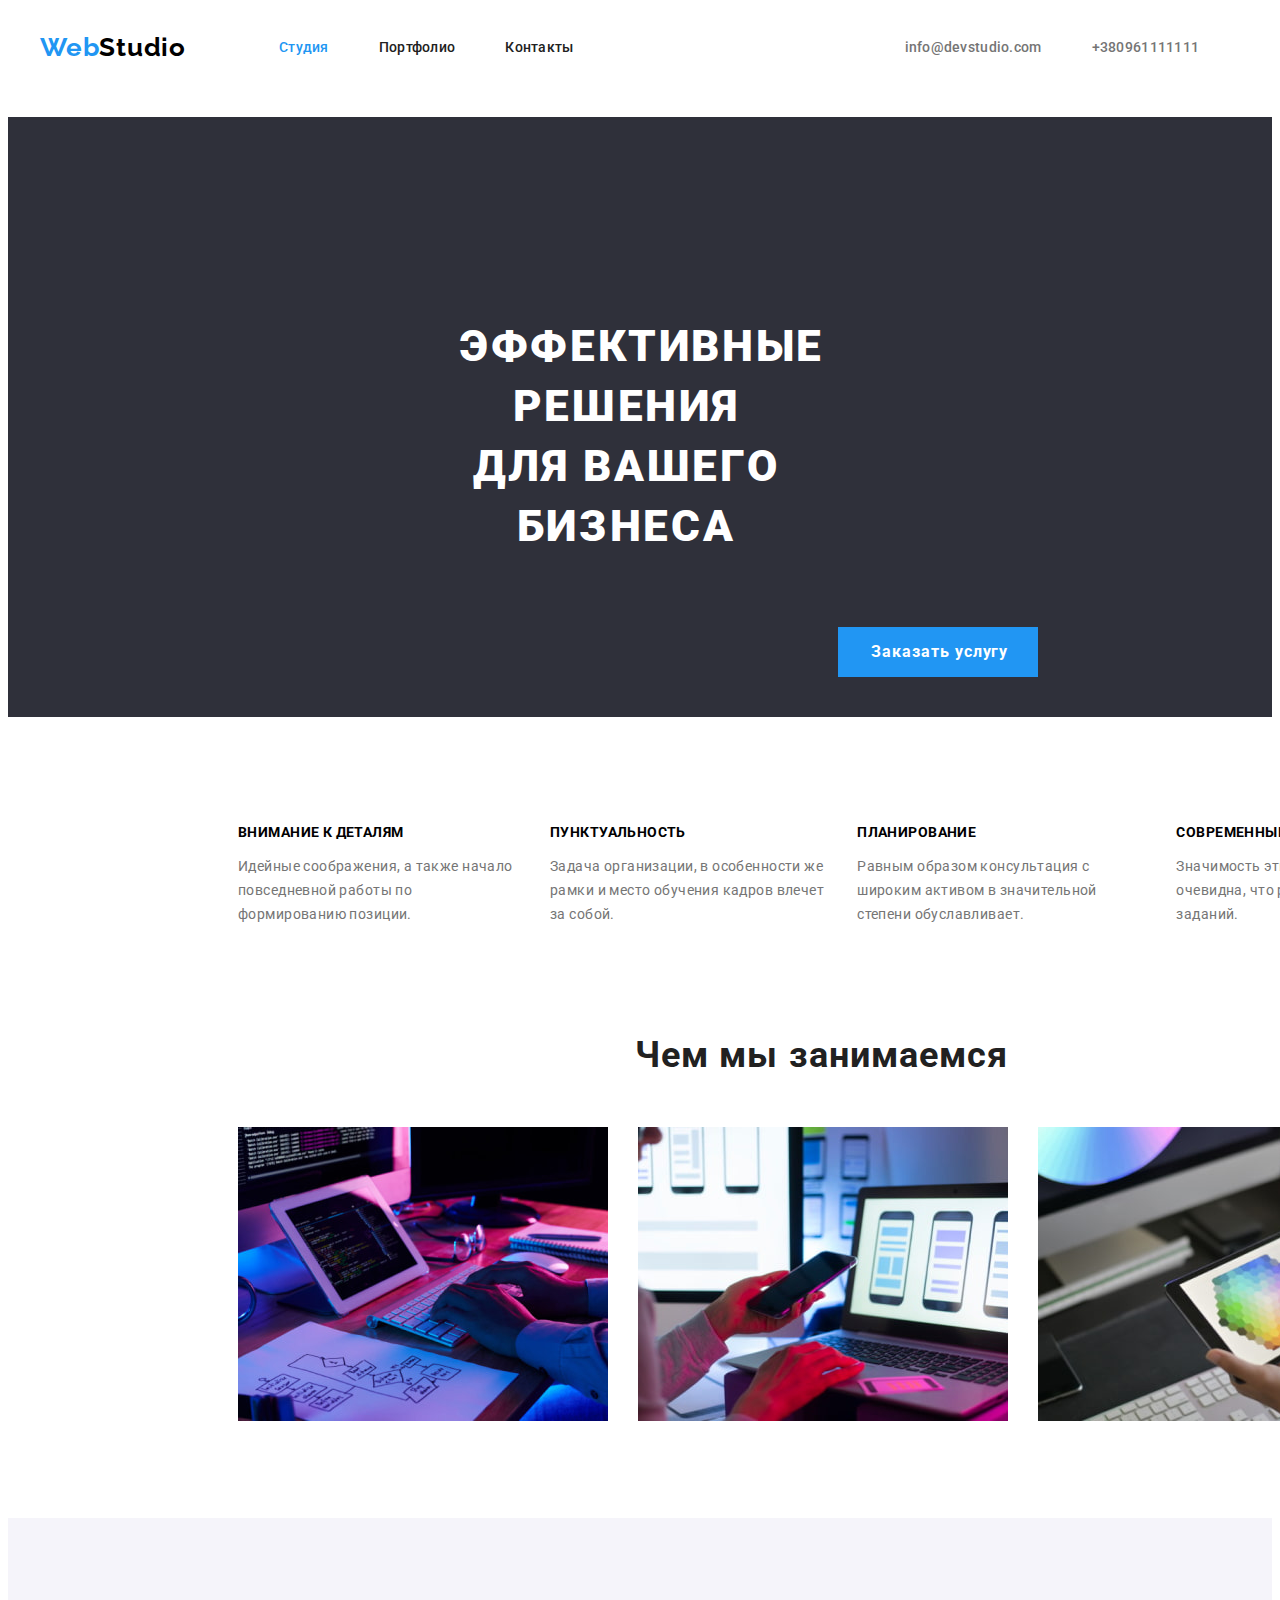
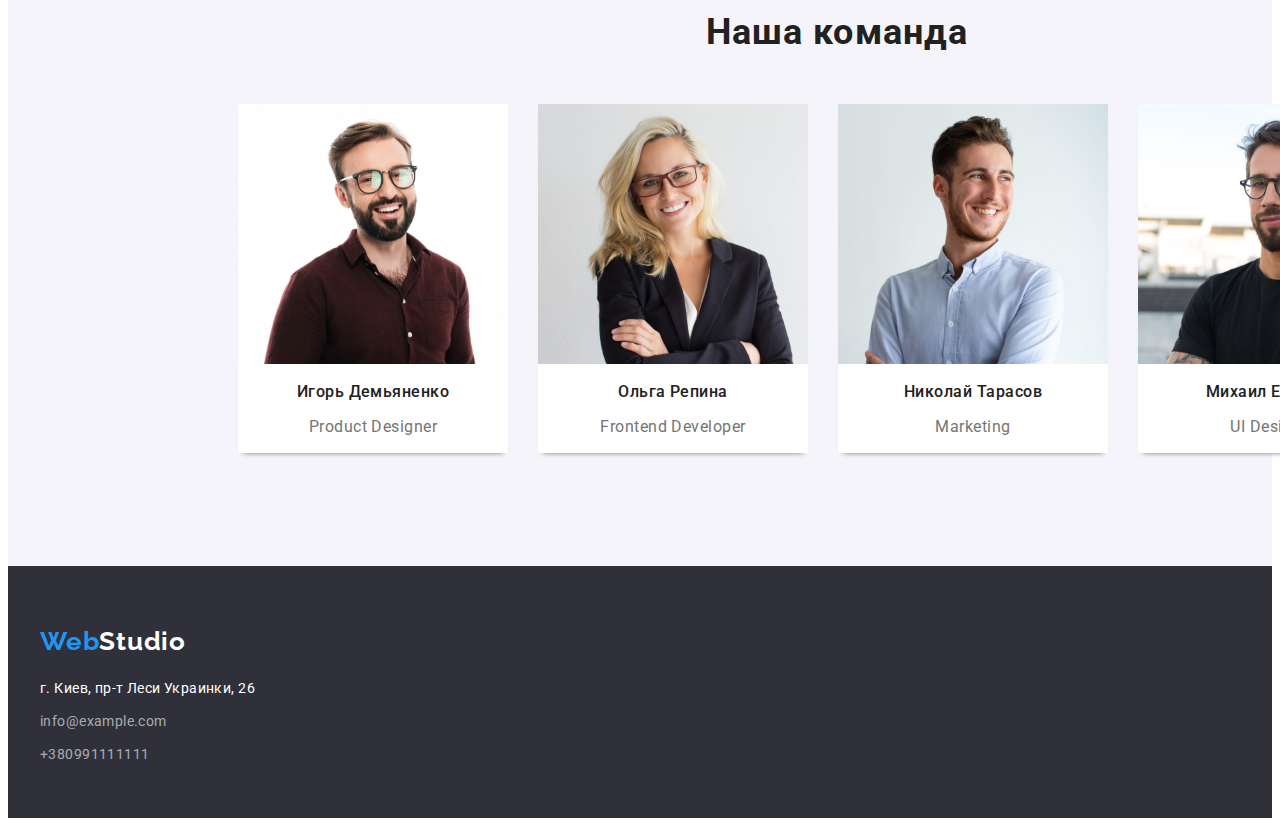
==== commit ce071a4f: "fix" ====
--- a/index.html
+++ b/index.html
@@ -17,24 +17,24 @@
    
 <!-- main header -->
 <header>
-    <div class="container">
-        <nav class="nav-flex">
-            <!-- main logo -->
-            <a class="studio link" href=""><span class="web link">Web</span>Studio</a>
-            <!-- main list -->
-        
-            <ul class="site-nav list">
-                <li class="item"><a class="header-link current link" href="./index.html">Студия</a></li>
-                <li class="item"><a class="header-link link" href="./portfolio.html">Портфолио</a></li>
-                <li class="item"><a class="header-link link" href="">Контакты</a></li>
-            </ul>
-        </nav>
-            <!-- main gmail and number -->
-            <ul class="auth-nav list">
-                <li class="item"><a class="header-number-link link" href="mailto:info@devstudio.com">info@devstudio.com</a></li>
-                <li class="item"><a class="header-number-link link" href="tel:+380961111111">+380961111111</a></li>
-            </ul>
-    </div>
+<div class="container">
+    <nav class="nav-flex">
+        <!-- main logo -->
+        <a class="studio link" href=""><span class="web link">Web</span>Studio</a>
+        <!-- main list -->
+    
+        <ul class="site-nav list">
+            <li class="item"><a class="header-link current link" href="./index.html">Студия</a></li>
+            <li class="item"><a class="header-link link" href="./portfolio.html">Портфолио</a></li>
+            <li class="item"><a class="header-link link" href="">Контакты</a></li>
+        </ul>
+        <!-- main gmail and number -->
+        <ul class="auth-nav list">
+            <li class="item"><a class="header-number-link link" href="mailto:info@devstudio.com">info@devstudio.com</a></li>
+            <li class="item"><a class="header-number-link link" href="tel:+380961111111">+380961111111</a></li>
+        </ul>
+    </nav>
+</div>
 </header>
 
 <!-- main -->
--- a/css/styles.css
+++ b/css/styles.css
@@ -124,6 +124,7 @@
 .auth-nav{
     display: flex;
     align-items: center;
+    margin-left: 331px;
 }
 .auth-nav .item+.item {
     margin-left: 50px;
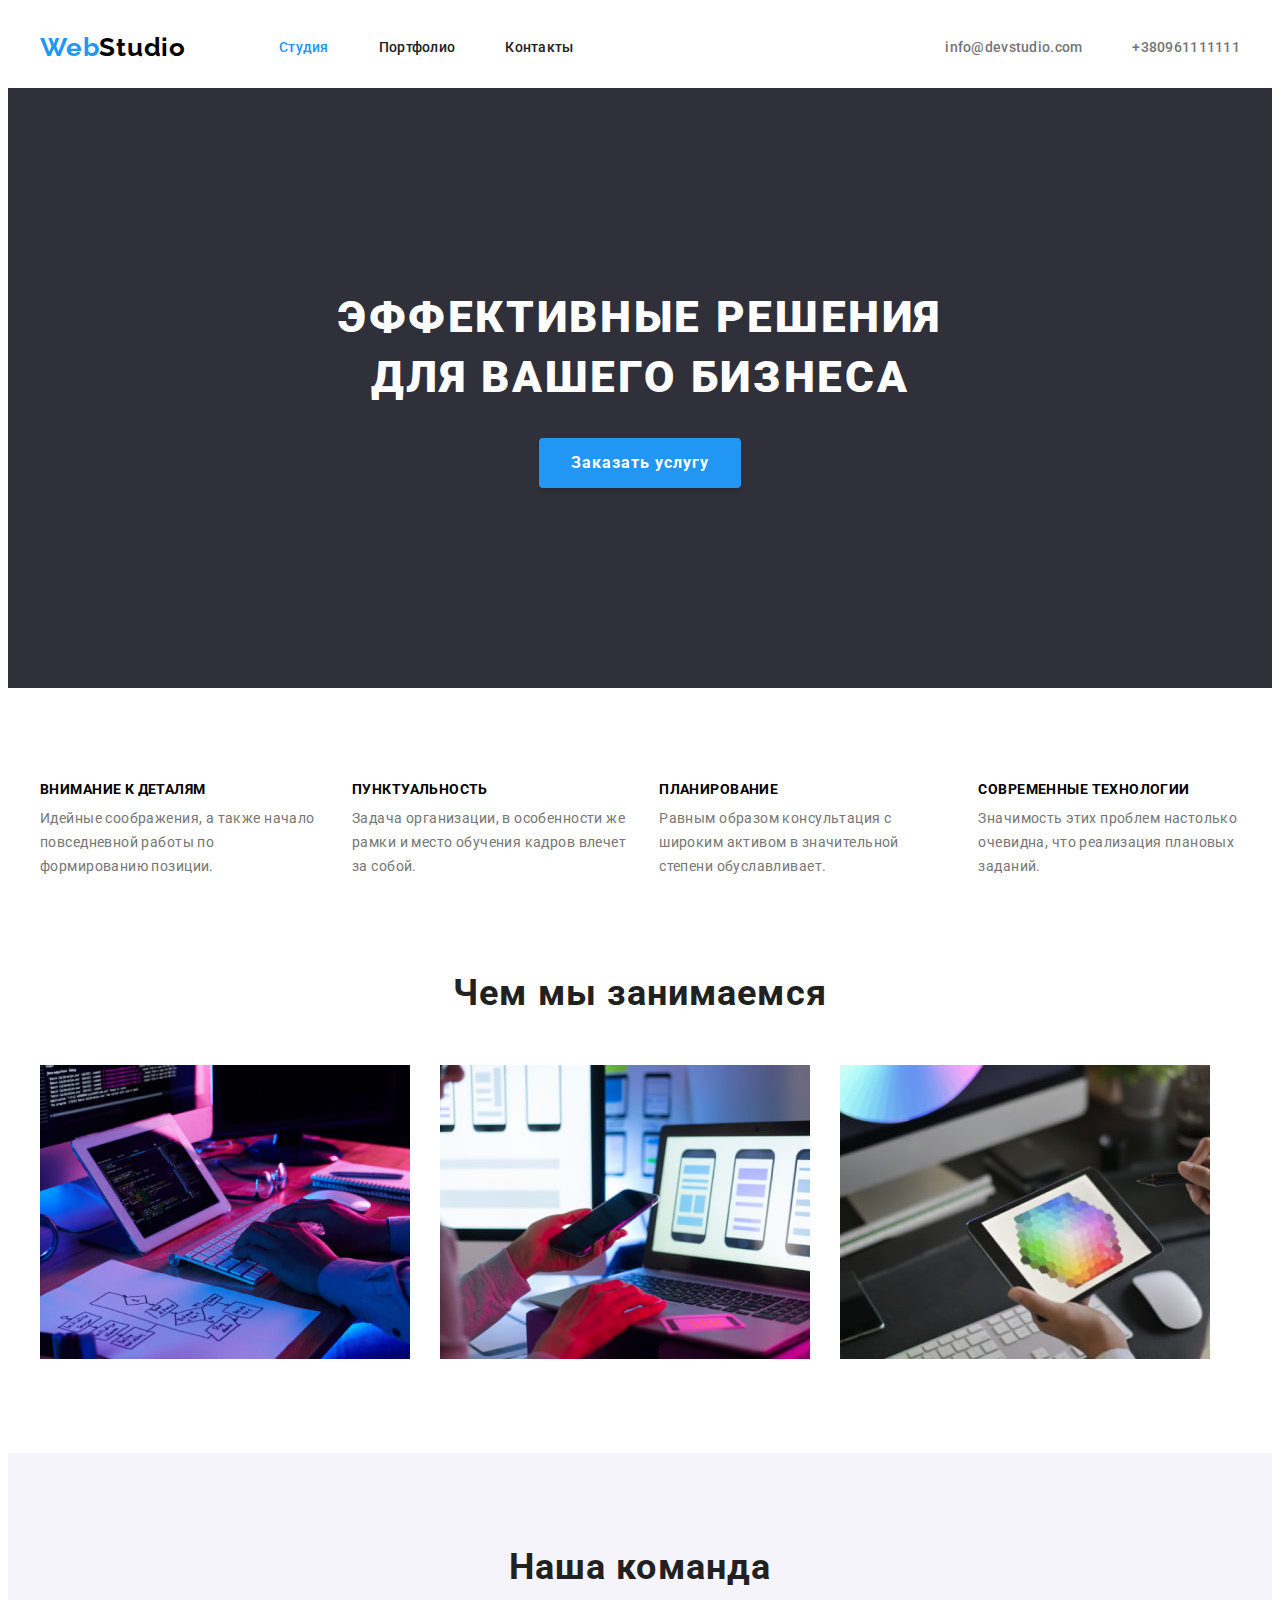
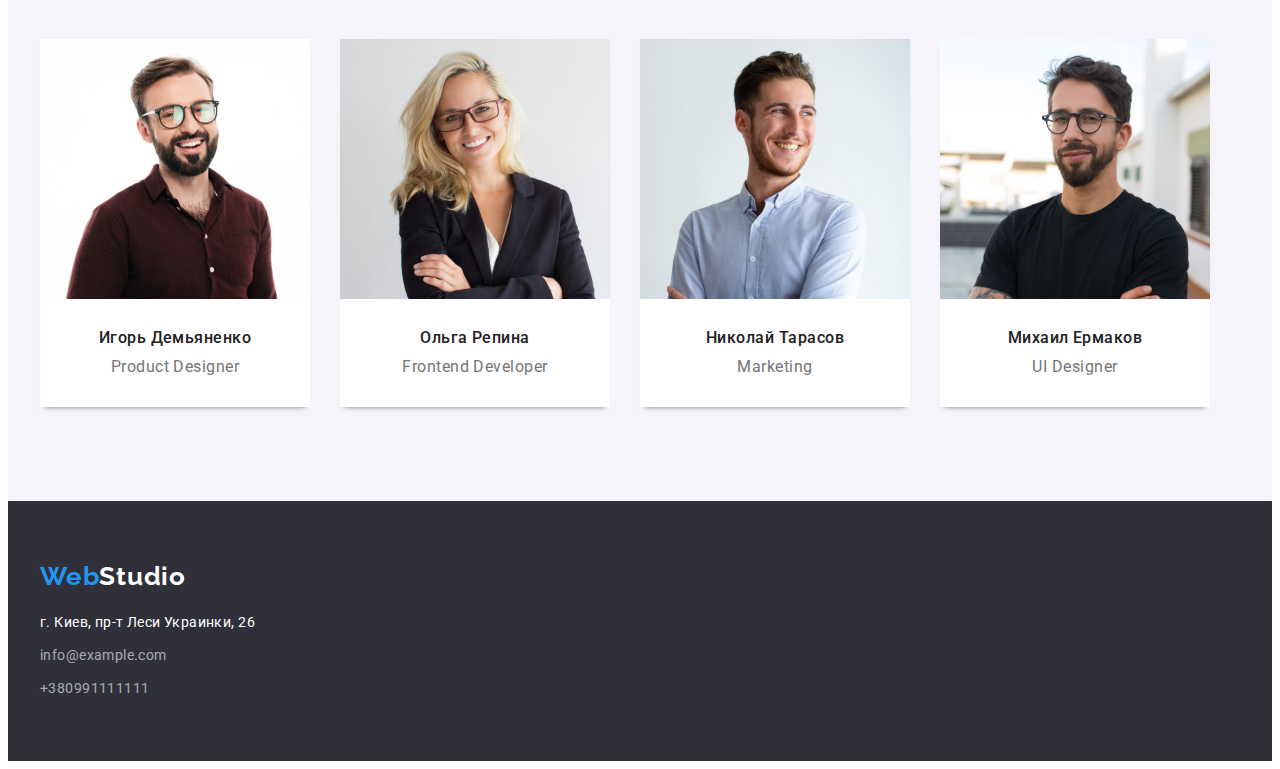
==== commit 00846554: "fix" ====
--- a/index.html
+++ b/index.html
@@ -5,6 +5,9 @@
     <meta http-equiv="X-UA-Compatible" content="IE=edge">
     <meta name="viewport" content="width=device-width, initial-scale=1.0">
     <title>Студия</title>
+    <link rel="stylesheet" href="https://cdnjs.cloudflare.com/ajax/libs/modern-normalize/1.1.0/modern-normalize.min.css"
+        integrity="sha512-wpPYUAdjBVSE4KJnH1VR1HeZfpl1ub8YT/NKx4PuQ5NmX2tKuGu6U/JRp5y+Y8XG2tV+wKQpNHVUX03MfMFn9Q=="
+        crossorigin="anonymous" referrerpolicy="no-referrer" />
     <!-- Fonts -->
     <link
         href="https://fonts.googleapis.com/css2?family=Oleo+Script&family=Raleway:wght@700&family=Roboto:wght@400;500;700;900&display=swap"
@@ -39,13 +42,13 @@
 
 <!-- main -->
 <main>
-    <!-- baner -->
-    <div>
+    <!-- HERO -->
     <section class="hero">
-            <h1 class="decision">Эффективные решения <br> для вашего бизнеса</h1>
+        <div class="container">
+            <h1 class="decision">Эффективные решения для вашего бизнеса</h1>
             <button class="services-button" type="button">Заказать услугу</button>
+        </div>
     </section>
-    </div>
     <!-- section work -->
     <section class="menu">
         <div class="container">
@@ -73,7 +76,7 @@
                 </li>
             
                 <li class="item">
-                    <h3 class="h3-Benefits">Современные</h3>
+                    <h3 class="h3-Benefits">Современные технологии</h3>
                     <p class="p-Benefits">
                         Значимость этих проблем настолько очевидна, что реализация плановых заданий.
                     </p>
@@ -98,25 +101,25 @@
             <h2 class="team">Наша команда</h2>
             <ul class="tema-list list">
                 <li class="item">
-                    <img width="270" src="./image/box-4.1.jpg" alt="Игорь Демьяненко" />
+                    <img class="fototeam" width="270" src="./image/box-4.1.jpg" alt="Игорь Демьяненко" />
                     <h3 class="name-team">Игорь Демьяненко</h3>
                     <p class="position">Product Designer</p>
                 </li>
             
                 <li class="item">
-                    <img width="270" src="./image/box-5.1.jpg" alt="Ольга Репина" />
+                    <img class="fototeam" width="270" src="./image/box-5.1.jpg" alt="Ольга Репина" />
                     <h3 class="name-team">Ольга Репина</h3>
                     <p class="position">Frontend Developer</p>
                 </li>
             
                 <li class="item">
-                    <img width="270" src="./image/box-6.1.jpg" alt="Николай Тарасов" />
+                    <img class="fototeam" width="270" src="./image/box-6.1.jpg" alt="Николай Тарасов" />
                     <h3 class="name-team">Николай Тарасов</h3>
                     <p class="position">Marketing</p>
                 </li>
             
                 <li class="item">
-                    <img width="270" src="./image/box-7.1.jpg" alt="Михаил Ермаков" />
+                    <img class="fototeam" width="270" src="./image/box-7.1.jpg" alt="Михаил Ермаков" />
                     <h3 class="name-team">Михаил Ермаков</h3>
                     <p class="position">UI Designer</p>
                 </li>
--- a/css/styles.css
+++ b/css/styles.css
@@ -3,30 +3,41 @@
  --title-text-color:  #757575;
  --accent-color:  #2196F3;
  --button-color:  #F5F4FA;
+ --blackcolor: #000000;
+ --whitecolor: #ffffff;
+ --2Acolor: #2F303A;
 }
 body{
     font-family: 'Roboto', sans-serif;
-    color: #000000;
-    background-color: #fff;
-    font-size: 14px;
-    letter-spacing: 0.03em;
-}
+    color: var(--blackcolor);
+    background-color: var(--whitecolor);
+    font-size: 14px;
+    letter-spacing: 0.03em;
+}
+address {
+    font-style: normal;
+}
+h1,
+h2,
+h3,
+h4,
+h5,
+h6,
+p {
+    margin: 0;
+}
+img {
+    display: block;
+    max-width: 100%;
+    height: auto;
+}
+/* ***************** */
 .container {
-    width: 1230px;
+    width: 1200px;
     padding-left: 15px;
     padding-right: 15px;
     margin-right: auto;
     margin-left: auto;
-}
-/* ***************** */
-*,
-*::after,
-*::before{
-    box-sizing: border-box;
-}
-/* ***************** */
-address{
-    font-style: normal;
 }
 .list{
     list-style: none;
@@ -72,7 +83,10 @@
 .header-number-link:focus{
     color: var(--accent-color);
 }
-
+/* -----------------------------portfolio-header------------------------------ */
+.portfolio-header{
+    border: 1px solid #ECECEC
+}
 /* ------------------------------------------------------index main------------------------------------------------- */
 
 
@@ -98,7 +112,7 @@
     font-size: 26px;
     line-height: 1.19;
     letter-spacing: 0.03em;
-    color: #000000;
+    color: var(--blackcolor);
 }
 
 /* all nav */
@@ -123,58 +137,55 @@
 /* --------auth nav--------- */
 .auth-nav{
     display: flex;
-    align-items: center;
-    margin-left: 331px;
+    margin-left: auto;
 }
 .auth-nav .item+.item {
     margin-left: 50px;
 }
-/* ----------baner---------- */
+/* ------------------------------------------------------HERO------------------------------------------- */
 .hero{
-    background-color: #2F303A;
-    height: 600px;
-    
+    background-color: var(--2Acolor);
+    padding-top: 200px;
+    padding-bottom: 200px;
+    text-align: center;
 }
 .decision {
-    padding: 200px 480px 30px 452px;
+    width: 696px;
     text-align: center;
     font-weight: 900;
     font-size: 44px;
     line-height: 1.36;
     letter-spacing: 0.06em;
     text-transform: uppercase;
-    color: #fff;
+    color: var(--whitecolor);
+    margin: 0 auto;
 }
 .services-button {
-    margin: 40px 700px 200px 830px;
+    display: inline-block;
+
     font-family: 'Roboto', sans-serif;
     background-color: var(--accent-color);
-    color: #fff;
-    border: 1px solid var(--accent-color);
-    text-align: center;
-    width: 200px;
-    height: 50px;
-    align-items: center;
-    padding-left: 32px;
+    font-weight: 700;
+    font-size: 16px;
+    line-height: 1.87;
+    letter-spacing: 0.06em;
+    color: var(--whitecolor);
+
+    margin-top: 30px;
+    padding: 10px 32px;
+    border: none;
+    box-shadow: 0px 4px 4px rgba(0, 0, 0, 0.15);
+    border-radius: 4px;
 }
 
 .services-button:hover,
 .services-button:focus {
     background-color: #188CE8;
-    color: #fff;
-}
-.services-button {
-
-    font-weight: 700;
-    font-size: 16px;
-    line-height: 1.87;
-    display: flex;
-    letter-spacing: 0.06em;
-    color: #FFFFFF;
+    color: var(--whitecolor);
 }
 /* ----------section work---------- */
 .menu{
-  margin: 94px 215px;
+    padding: 94px 0;
 }
 .work-exp{
 display: flex;
@@ -188,6 +199,7 @@
     line-height: 1.14;
     letter-spacing: 0.03em;
     text-transform: uppercase;
+    margin-bottom: 10px;
 }
 .p-Benefits {
     font-size: 14px;
@@ -197,21 +209,18 @@
 }
 /* -----------our-job-------------- */
 .our-job{
-    margin: 94px 215px;
+    padding-bottom: 94px;
 }
 .work {
     font-size: 36px;
     line-height: 1.16;
     letter-spacing: 0.03em;
     color: var(--primary-text-color);
-    width: 376px;
-    height: 42px;
-    margin: 94px 397px 50px 397px;
+    margin-bottom: 50px;
+    text-align: center;
 }
 
 .our-work{
-    margin: auto;
-    padding: 0;
     display: flex;
 }
 .our-work .item + .item{
@@ -224,15 +233,12 @@
 /* ----------------team block------------------ */
 .team-block {
     background-color: var(--button-color);
-    padding: 94px 215px;
-    height: 648px;
+    padding: 94px 0;
 }
 .team{
-    width: 264px;
-    height: 42px;
-    margin: auto;
     margin-bottom: 50px;
     font-size: 36px;
+    text-align: center;
     line-height: 1.16;
     letter-spacing: 0.03em;
     color: var(--primary-text-color);
@@ -246,10 +252,14 @@
     margin-left: 30px;
 }
 .tema-list .item{
-    background-color: #FFFFFF;
+    background-color: var(--whitecolor);
     box-shadow: 0 5px 5px -5px rgba(0, 0, 0, .5);
 }
+.fototeam{
+    margin-bottom: 30px;
+}
 .name-team{
+    margin-bottom: 10px;
     text-align: center;
     font-weight: 500;
     font-size: 16px;
@@ -258,6 +268,7 @@
     color: var(--primary-text-color);
 }
 .position{
+    margin-bottom: 30px;
     text-align: center;
     font-size: 16px;
     line-height: 1.18;
@@ -283,7 +294,7 @@
     line-height: 1,
         19;
     letter-spacing: 0.03em;
-    color: #fff;
+    color: var(--whitecolor);
 }
 .footer-address{
     margin-top: 20px;
@@ -291,12 +302,15 @@
 .address-list .item{
     margin-bottom: 9px;
 }
+.address-list .item:last-child{
+    margin-bottom: 0;
+}
 .maps{
     font-weight: 400;
     font-size: 14px;
     line-height: 1.71;
     letter-spacing: 0.03em;
-    color: #FFFFFF;
+    color: var(--whitecolor);
 }
 .maps:hover,
 .maps:focus{
@@ -315,17 +329,16 @@
 }
 .footer {
     padding: 60px 0;
-    background-color: #2F303A;
-    height: 252px;
+    background-color: var(--2Acolor);
 }
 /* ----------------------portfolio-------------- */
 .main{
-    margin-bottom: 94px;
+    padding-bottom: 94px;
 }
 /* button--------------- */
 .button-section{
-    margin-top: 94px;
-    margin-bottom: 34px;
+    padding-top: 94px;
+    padding-bottom: 34px;
 }
 .button-section .list{
     display: flex;
@@ -351,12 +364,12 @@
 .filter-button:focus {
     background-color: var(--button-color);
     color: var(--primary-text-color);
-    border: 1px solid #000000;
+    border: 1px solid var(--blackcolor);
 }
 
 .filter-button:hover {
     background-color: var(--accent-color);
-    color: #fff;
+    color: var(--whitecolor);
     border: 1px solid var(--accent-color);
 
 }
@@ -369,7 +382,7 @@
     width: 370px;
     margin-right: 30px;
     margin-bottom: 30px;
-    background-color: #FFFFFF;
+    background-color: var(--whitecolor);
     box-shadow: 0 2px 4px rgba(0, 0, 0, .2);
 }
 .job-item:nth-child(3n) {
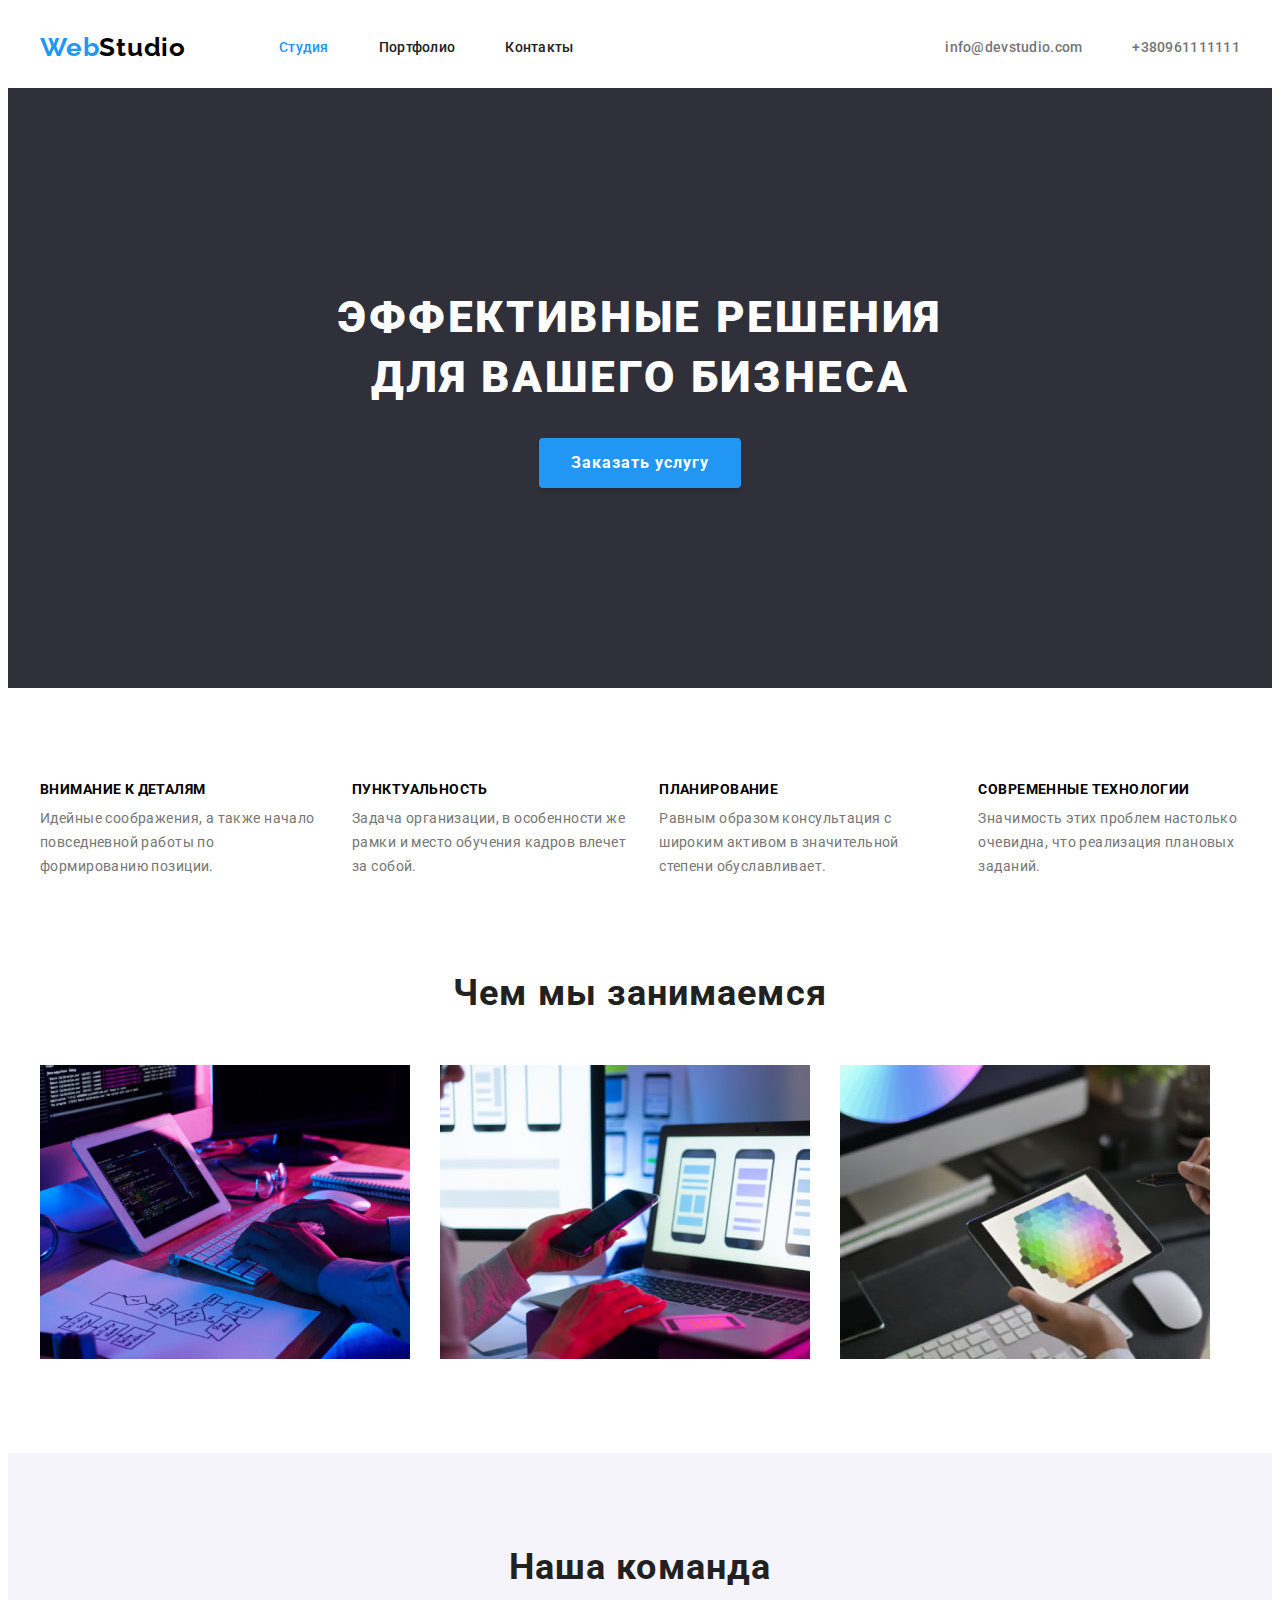
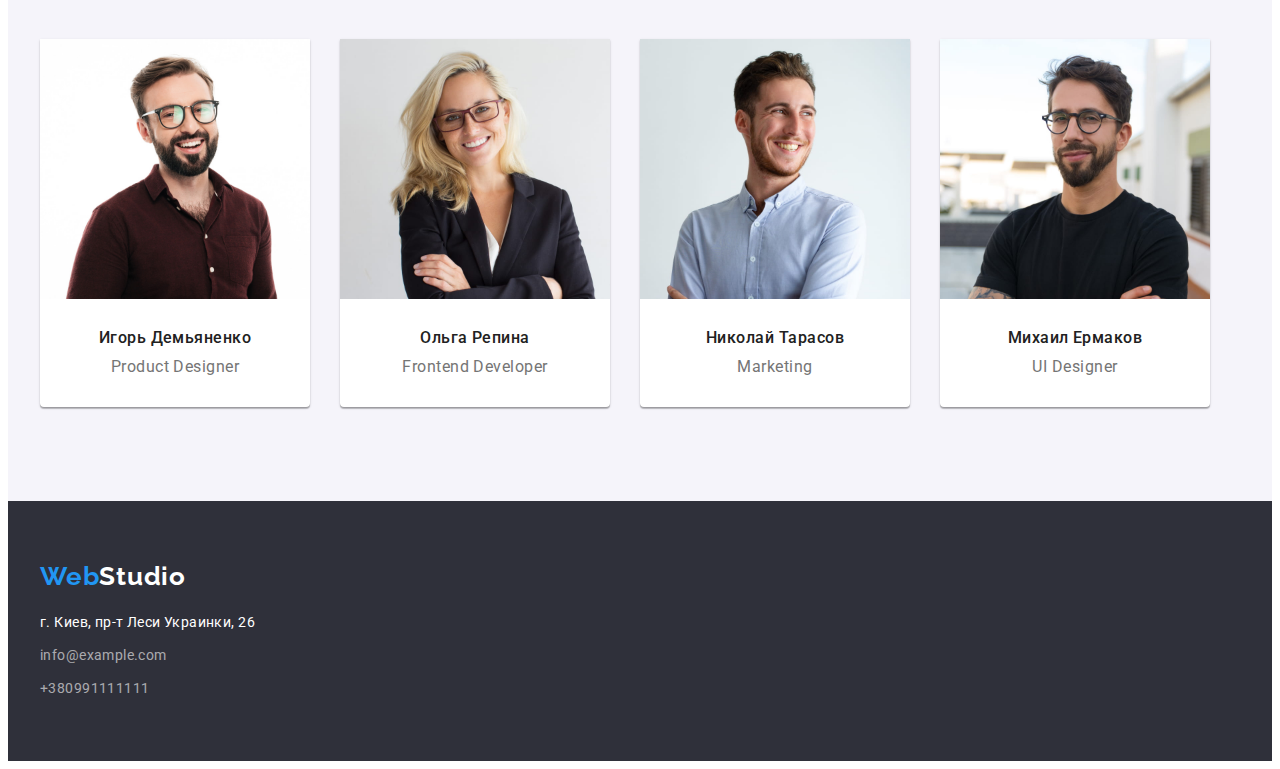
==== commit b2c35985: "fix" ====
--- a/index.html
+++ b/index.html
@@ -102,26 +102,34 @@
             <ul class="tema-list list">
                 <li class="item">
                     <img class="fototeam" width="270" src="./image/box-4.1.jpg" alt="Игорь Демьяненко" />
+                    <div class="name-position">
                     <h3 class="name-team">Игорь Демьяненко</h3>
                     <p class="position">Product Designer</p>
+                    </div>
                 </li>
             
                 <li class="item">
                     <img class="fototeam" width="270" src="./image/box-5.1.jpg" alt="Ольга Репина" />
+                    <div class="name-position">
                     <h3 class="name-team">Ольга Репина</h3>
                     <p class="position">Frontend Developer</p>
+                    </div>
                 </li>
             
                 <li class="item">
                     <img class="fototeam" width="270" src="./image/box-6.1.jpg" alt="Николай Тарасов" />
+                    <div class="name-position">
                     <h3 class="name-team">Николай Тарасов</h3>
                     <p class="position">Marketing</p>
+                    </div>
                 </li>
             
                 <li class="item">
                     <img class="fototeam" width="270" src="./image/box-7.1.jpg" alt="Михаил Ермаков" />
+                    <div class="name-position">
                     <h3 class="name-team">Михаил Ермаков</h3>
                     <p class="position">UI Designer</p>
+                    </div>
                 </li>
             
             </ul>
--- a/css/styles.css
+++ b/css/styles.css
@@ -253,10 +253,11 @@
 }
 .tema-list .item{
     background-color: var(--whitecolor);
-    box-shadow: 0 5px 5px -5px rgba(0, 0, 0, .5);
-}
-.fototeam{
-    margin-bottom: 30px;
+    box-shadow: 0px 1px 3px rgba(0, 0, 0, 0.12), 0px 1px 1px rgba(0, 0, 0, 0.14), 0px 2px 1px rgba(0, 0, 0, 0.2);
+    border-radius: 0px 0px 4px 4px;
+}
+.name-position{
+    margin: 30px auto;
 }
 .name-team{
     margin-bottom: 10px;
@@ -268,7 +269,6 @@
     color: var(--primary-text-color);
 }
 .position{
-    margin-bottom: 30px;
     text-align: center;
     font-size: 16px;
     line-height: 1.18;
@@ -332,20 +332,17 @@
     background-color: var(--2Acolor);
 }
 /* ----------------------portfolio-------------- */
-.main{
-    padding-bottom: 94px;
-}
+
 /* button--------------- */
 .button-section{
     padding-top: 94px;
-    padding-bottom: 34px;
+    margin-bottom: 50px;
 }
 .button-section .list{
     display: flex;
-    align-items: center;
     justify-content: center;
 }
-.button-section .filter-button{
+.button-section .item{
     margin-right: 8px;
 }
 
@@ -358,20 +355,17 @@
     letter-spacing: 0.03em;
     background-color: var(--button-color);
     color: var(--primary-text-color);
-    border: 1px solid var(--button-color);
+    border: none;
 }
 
 .filter-button:focus {
     background-color: var(--button-color);
     color: var(--primary-text-color);
-    border: 1px solid var(--blackcolor);
 }
 
 .filter-button:hover {
     background-color: var(--accent-color);
     color: var(--whitecolor);
-    border: 1px solid var(--accent-color);
-
 }
 /* --------job-list---------- */
 .job-list{
@@ -382,8 +376,6 @@
     width: 370px;
     margin-right: 30px;
     margin-bottom: 30px;
-    background-color: var(--whitecolor);
-    box-shadow: 0 2px 4px rgba(0, 0, 0, .2);
 }
 .job-item:nth-child(3n) {
     margin-right: 0px;
@@ -391,8 +383,12 @@
 .job-item:nth-last-child(-n+3){
     margin-bottom: 0;
 }
+.job-sites{
+    padding: 20px 24px;
+   
+}
 .job{
-    margin: 20px 24px 4px 24px;
+    margin-bottom: 4px;
     font-weight: 700;
     font-size: 18px;
     line-height: 2;
@@ -400,7 +396,6 @@
     color: var(--primary-text-color);
 }  
  .sites{
-     margin: 0 24px 20px 24px;
     font-size: 16px;
     line-height: 1.87;
     letter-spacing: 0.03em;
